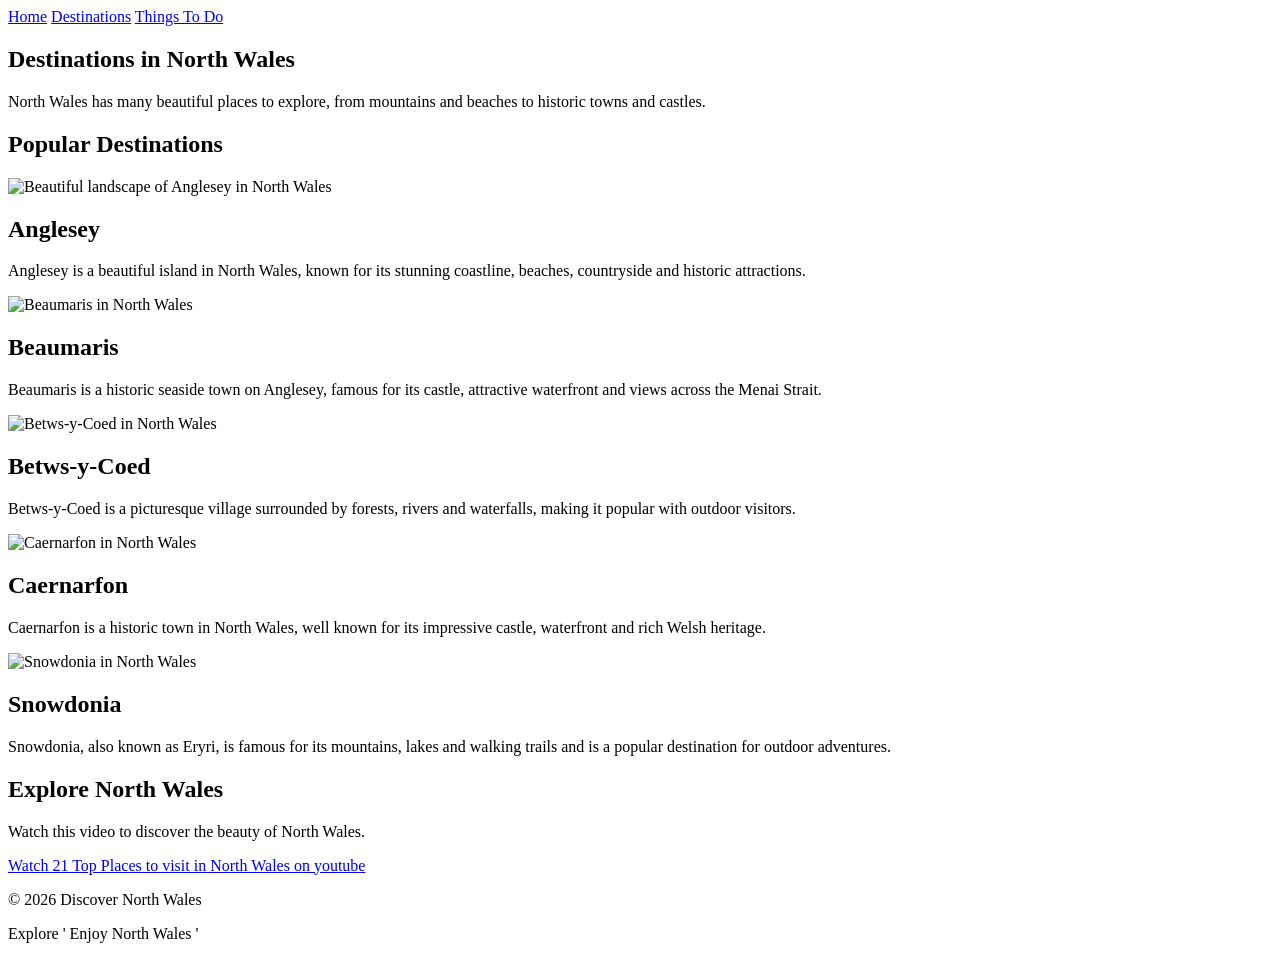
==== destinations.html @ dcc581b1 "Add files via upload" ====
<!DOCTYPE html>
<html lang="en">

<head>
    <meta charset="UTF-8">
    <title>Destinations - Discover North Wales</title>
	<link rel="stylesheet" href="style.css">
</head>

<body>

<nav>
    <a href="index.html">Home</a>
    <a href="destinations.html">Destinations</a>
    <a href="things-to-do.html">Things To Do</a>
</nav>

<section class="card">


    <h1>Destinations in North Wales</h1>

    <p>
        North Wales has many beautiful places to explore, from mountains
        and beaches to historic towns and castles.
    </p>
	
    <h2>Popular Destinations</h2>
	
	
	<div class="destination-card">

    <img src="images/Anglesey.jpg"
         alt="Beautiful landscape of Anglesey in North Wales"
         class="destination-image">

    <div>
        <h2>Anglesey</h2>

        <p>
            Anglesey is a beautiful island in North Wales, known for its
            stunning coastline, beaches, countryside and historic attractions.
        </p>
    </div>
	
	<div class="destination-card">

    <img src="images/Beaumaris.jpg"
         alt="Beaumaris in North Wales"
         class="destination-image">

    <div>
        <h2>Beaumaris</h2>
        <p>
            Beaumaris is a historic seaside town on Anglesey, famous for
            its castle, attractive waterfront and views across the Menai Strait.
        </p>
    </div>

</div>

    <div class="destination-card">

    <img src="images/Betws-Y-Coed.jpg"
         alt="Betws-y-Coed in North Wales"
         class="destination-image">

    <div>
        <h2>Betws-y-Coed</h2>
        <p>
            Betws-y-Coed is a picturesque village surrounded by forests,
            rivers and waterfalls, making it popular with outdoor visitors.
        </p>
    </div>

</div>

    <div class="destination-card">

    <img src="images/Caernarfon.jpg"
         alt="Caernarfon in North Wales"
         class="destination-image">

    <div>
        <h2>Caernarfon</h2>
        <p>
            Caernarfon is a historic town in North Wales, well known for
            its impressive castle, waterfront and rich Welsh heritage.
        </p>
    </div>

</div>

   <div class="destination-card">

    <img src="images/Snowdonia.jpg"
         alt="Snowdonia in North Wales"
         class="destination-image">

    <div>
        <h2>Snowdonia</h2>
        <p>
            Snowdonia, also known as Eryri, is famous for its mountains,
            lakes and walking trails and is a popular destination for outdoor adventures.
        </p>
    </div>

</div> 

</div>

	
</section>

<section class="video-section">

    <h2>Explore North Wales</h2>
	<p>Watch this video to discover the beauty of North Wales.</p>
	
	<a
    href="https://www.youtube.com/watch?v=0x7LQ1E76b0" target="_blank">
	      Watch 21 Top Places to visit in North Wales on youtube
	</a>	 	 
		
</section>



<footer>
    <p>&copy; 2026 Discover North Wales</p>
	<p>Explore ' Enjoy North Wales '</p>
</footer>

</body>

</html>
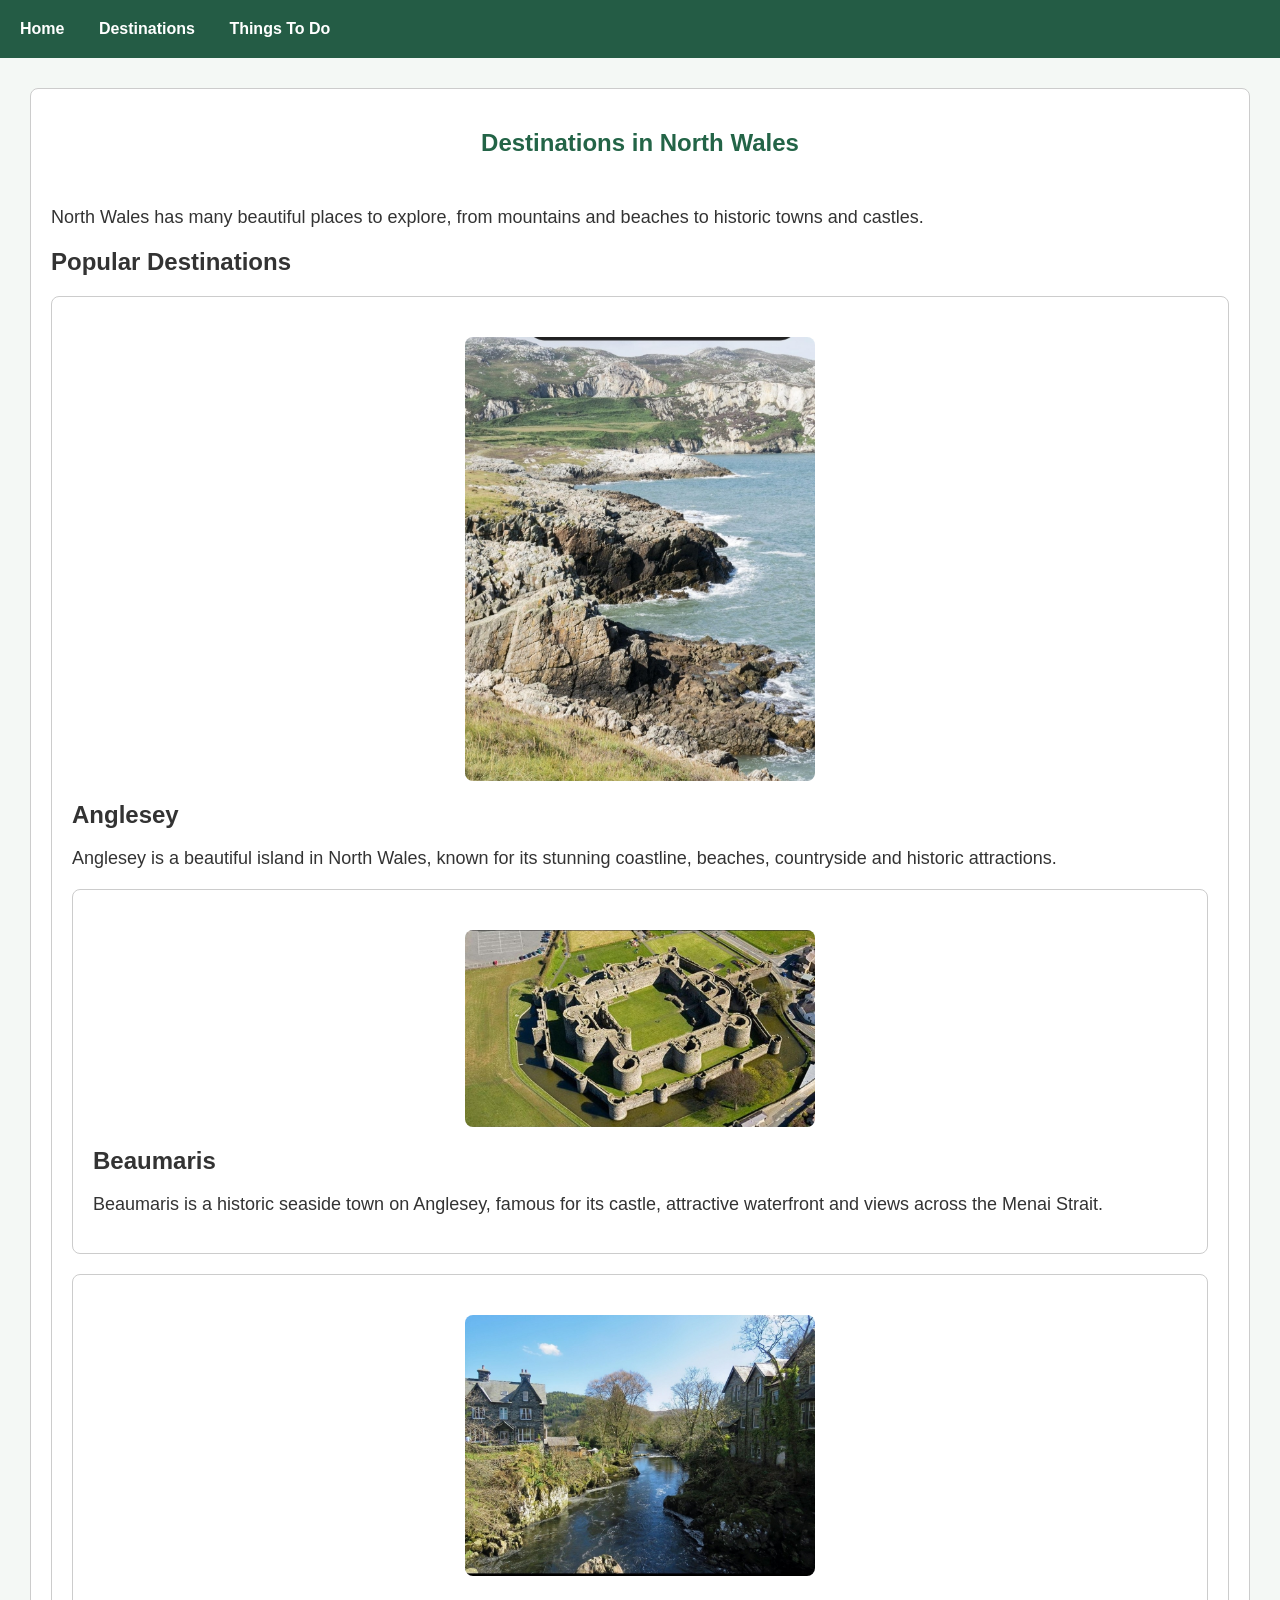
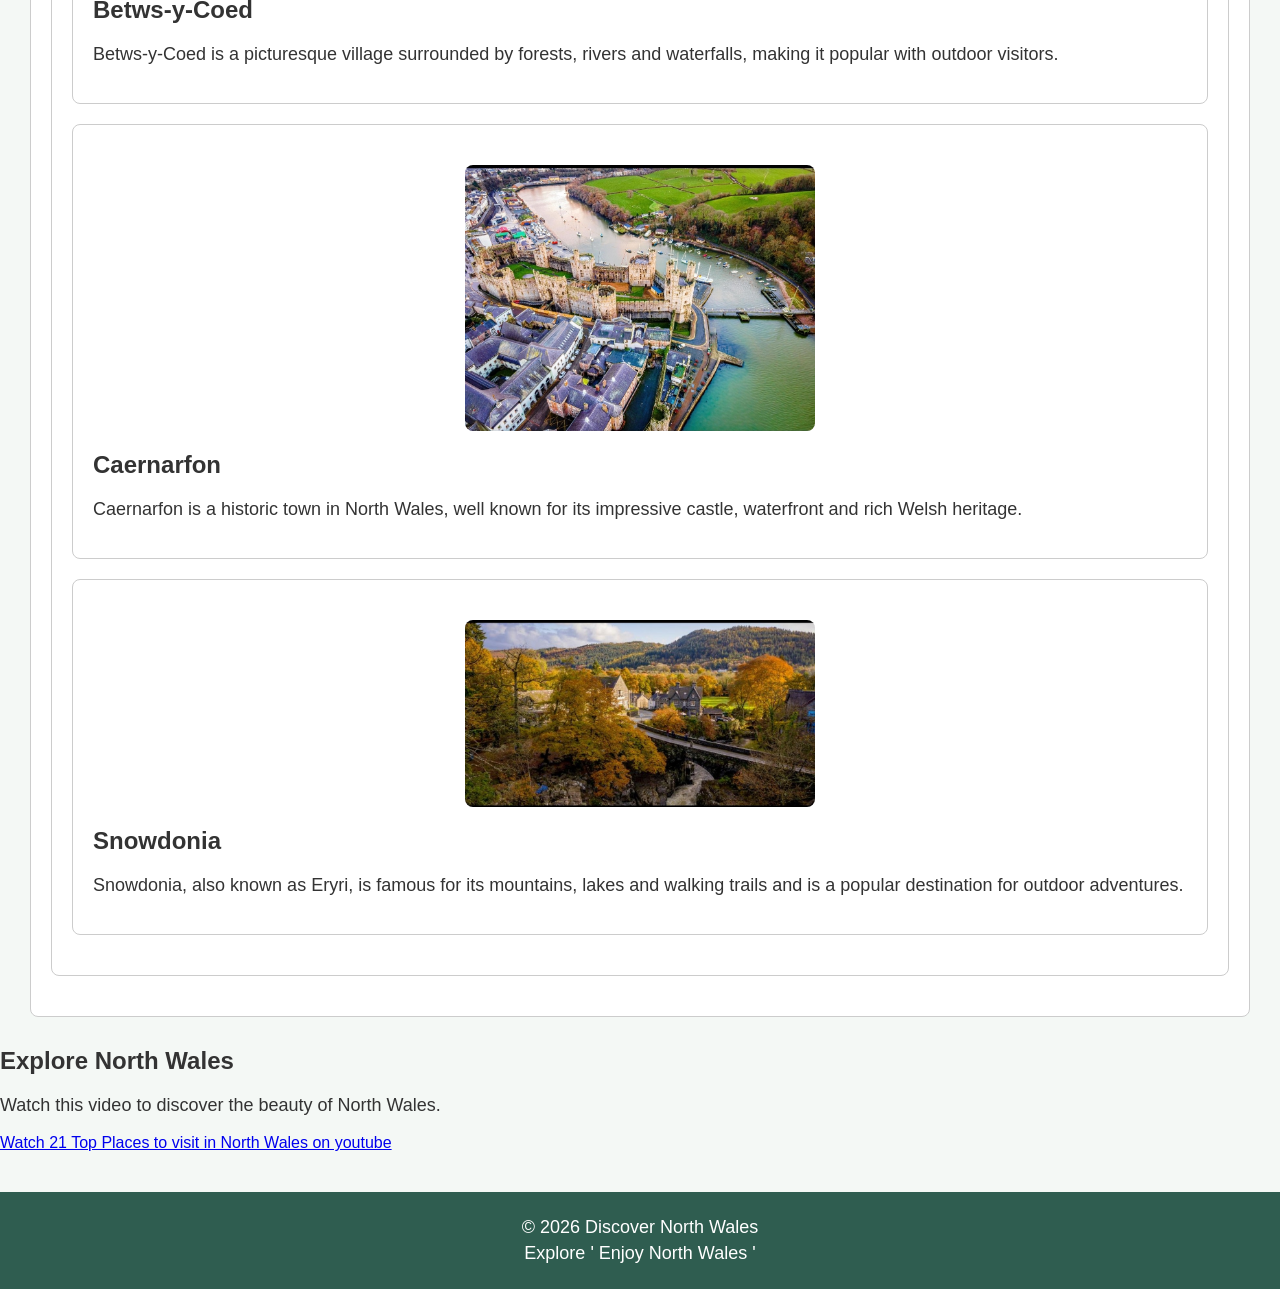
==== commit 276536e0: "Add files via upload" ====
--- a/destinations.html
+++ b/destinations.html
@@ -4,7 +4,7 @@
 <head>
     <meta charset="UTF-8">
     <title>Destinations - Discover North Wales</title>
-	<link rel="stylesheet" href="style.css">
+	<link rel="stylesheet" href="Style.css">
 </head>
 
 <body>
@@ -30,7 +30,7 @@
 	
 	<div class="destination-card">
 
-    <img src="images/Anglesey.jpg"
+    <img src="Anglesey.jpg"
          alt="Beautiful landscape of Anglesey in North Wales"
          class="destination-image">
 
@@ -45,7 +45,7 @@
 	
 	<div class="destination-card">
 
-    <img src="images/Beaumaris.jpg"
+    <img src="Beaumaris.jpg"
          alt="Beaumaris in North Wales"
          class="destination-image">
 
@@ -61,7 +61,7 @@
 
     <div class="destination-card">
 
-    <img src="images/Betws-Y-Coed.jpg"
+    <img src="Betws-Y-Coed.jpg"
          alt="Betws-y-Coed in North Wales"
          class="destination-image">
 
@@ -77,7 +77,7 @@
 
     <div class="destination-card">
 
-    <img src="images/Caernarfon.jpg"
+    <img src="Caernarfon.jpg"
          alt="Caernarfon in North Wales"
          class="destination-image">
 
@@ -93,7 +93,7 @@
 
    <div class="destination-card">
 
-    <img src="images/Snowdonia.jpg"
+    <img src="Snowdonia.jpg"
          alt="Snowdonia in North Wales"
          class="destination-image">
 
@@ -124,8 +124,6 @@
 		
 </section>
 
-
-
 <footer>
     <p>&copy; 2026 Discover North Wales</p>
 	<p>Explore ' Enjoy North Wales '</p>
--- a/Style.css
+++ b/Style.css
@@ -0,0 +1,119 @@
+body {
+    font-family: Arial, sans-serif;
+    margin: 0;
+    background-color: #f4f8f5;
+    color: #333333;
+}
+
+nav {
+    background-color: #245c45;
+    padding: 20px;
+}
+
+nav a {
+    color: white;
+    text-decoration: none;
+	margin-right: 30px;
+	font-weight: bold;
+}
+
+h1 {
+    color: #245c45;
+}
+
+p {
+    font-size: 18px;
+}
+
+.card {
+    background-color: white;
+    border: 1px solid #cccccc;
+    padding: 20px;
+    margin: 30px;
+    border-radius: 8px;
+}
+
+
+.destination-image {
+    width: 350px;
+    max-width: 100%;
+    height: auto;
+    border-radius: 8px;
+    display: block;
+    margin: 20px auto;
+}
+
+.destination-card {
+    border: 1px solid #cccccc;
+    padding: 20px;
+    margin: 20px 0;
+    border-radius: 8px;
+    background-color: #ffffff;
+}
+
+table {
+    width: 100%;
+    border-collapse: collapse;
+    margin-top: 20px;
+}
+
+th, td {
+    border: 1px solid #cccccc;
+    padding: 12px;
+    text-align: left;
+}
+
+th {
+    background-color: #245c45;
+    color: white;
+}
+
+tr:nth-child(even) {
+    background-color: #f2f2f2;
+}
+
+.home-image {
+    width: 700px;
+    max-width: 100%;
+    height: auto;
+    display: block;
+    margin: 20px auto;
+    border-radius: 8px;
+}
+
+
+h1{
+    text-align: center;
+    color: #236447;
+	margin-bottom: 50px;
+}
+
+.welcome-text {
+    text-align: center;
+    margin-top: 20px;
+}
+
+footer {
+	background-color: #2f5d50
+	color: white;
+	text-align: center;
+	padding: 20px
+	margin-top: 40px;
+}
+
+footer p {
+	margin: 5px;
+}
+
+footer {
+	background-color: #2f5d50;
+	color: white;
+	text-align: center;
+	padding: 20px;
+    margin-top: 40px
+}
+
+footer p {
+	margin: 5px;
+}
+
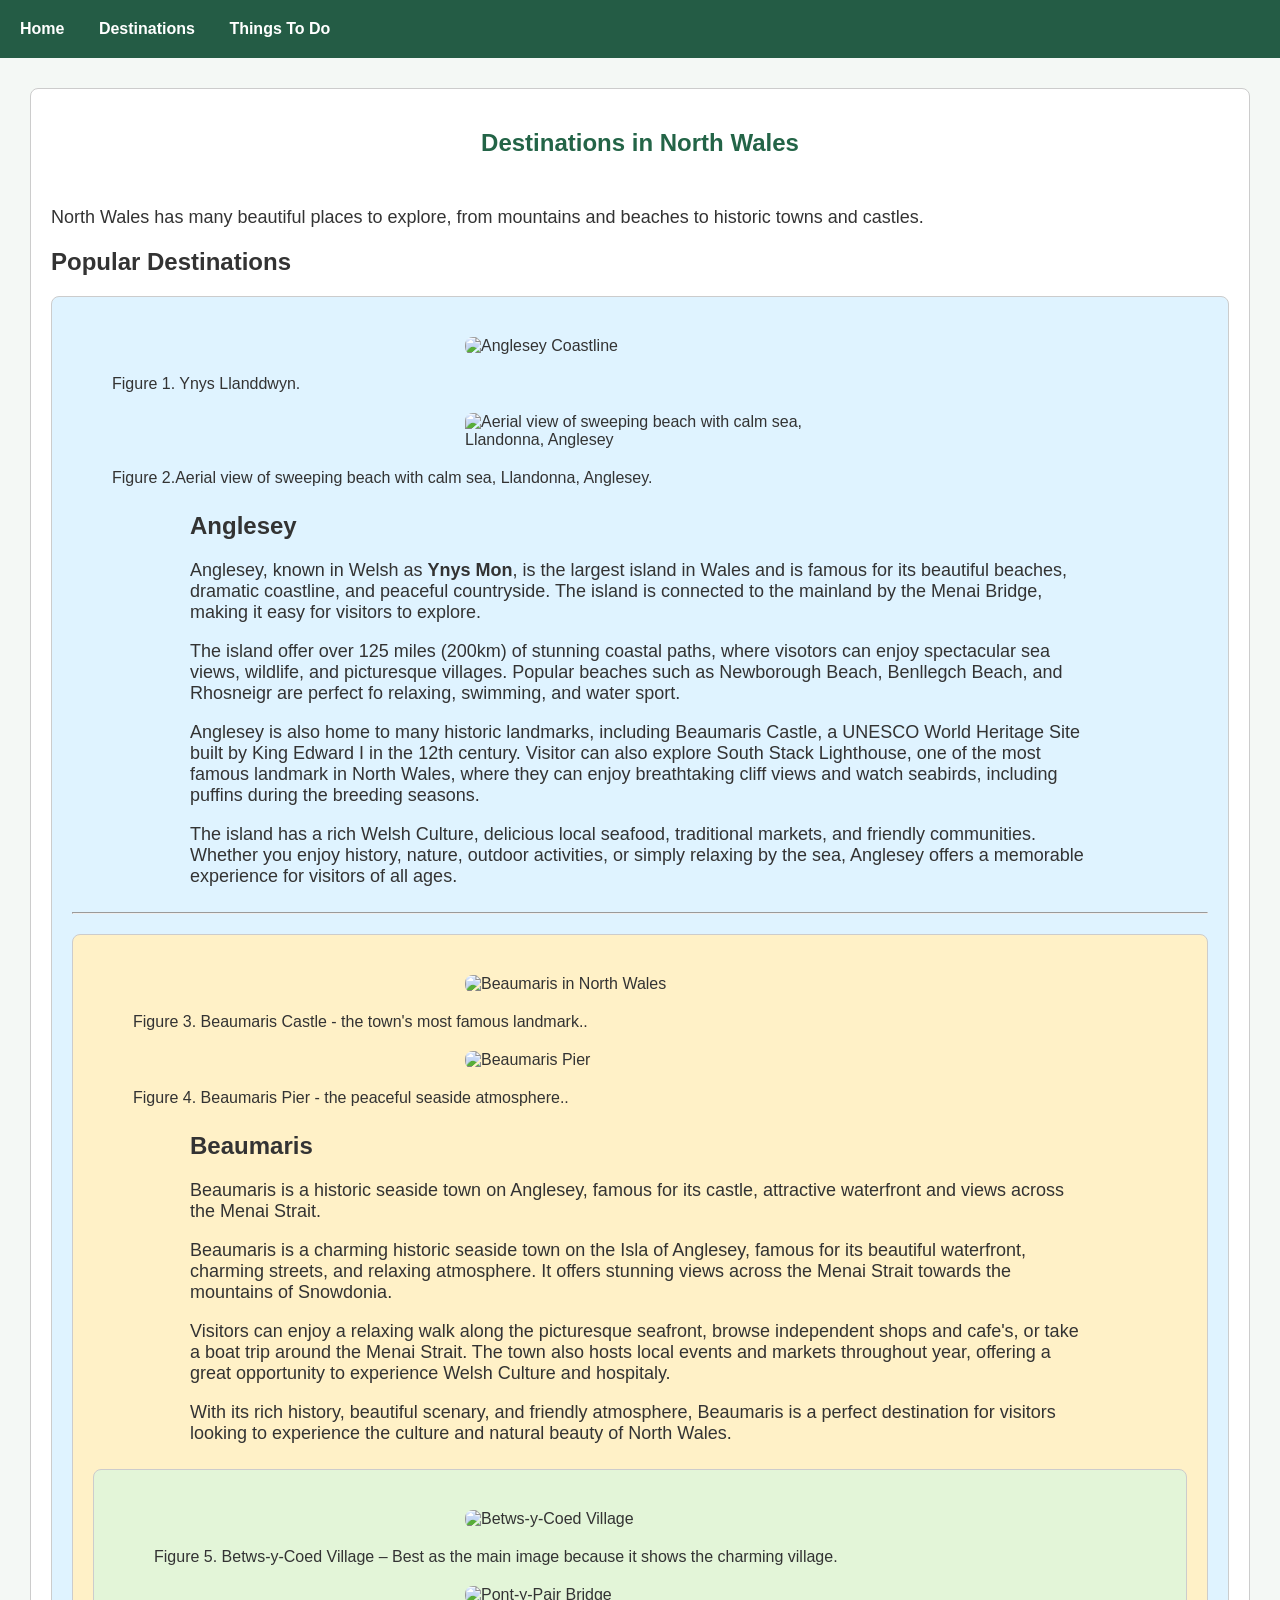
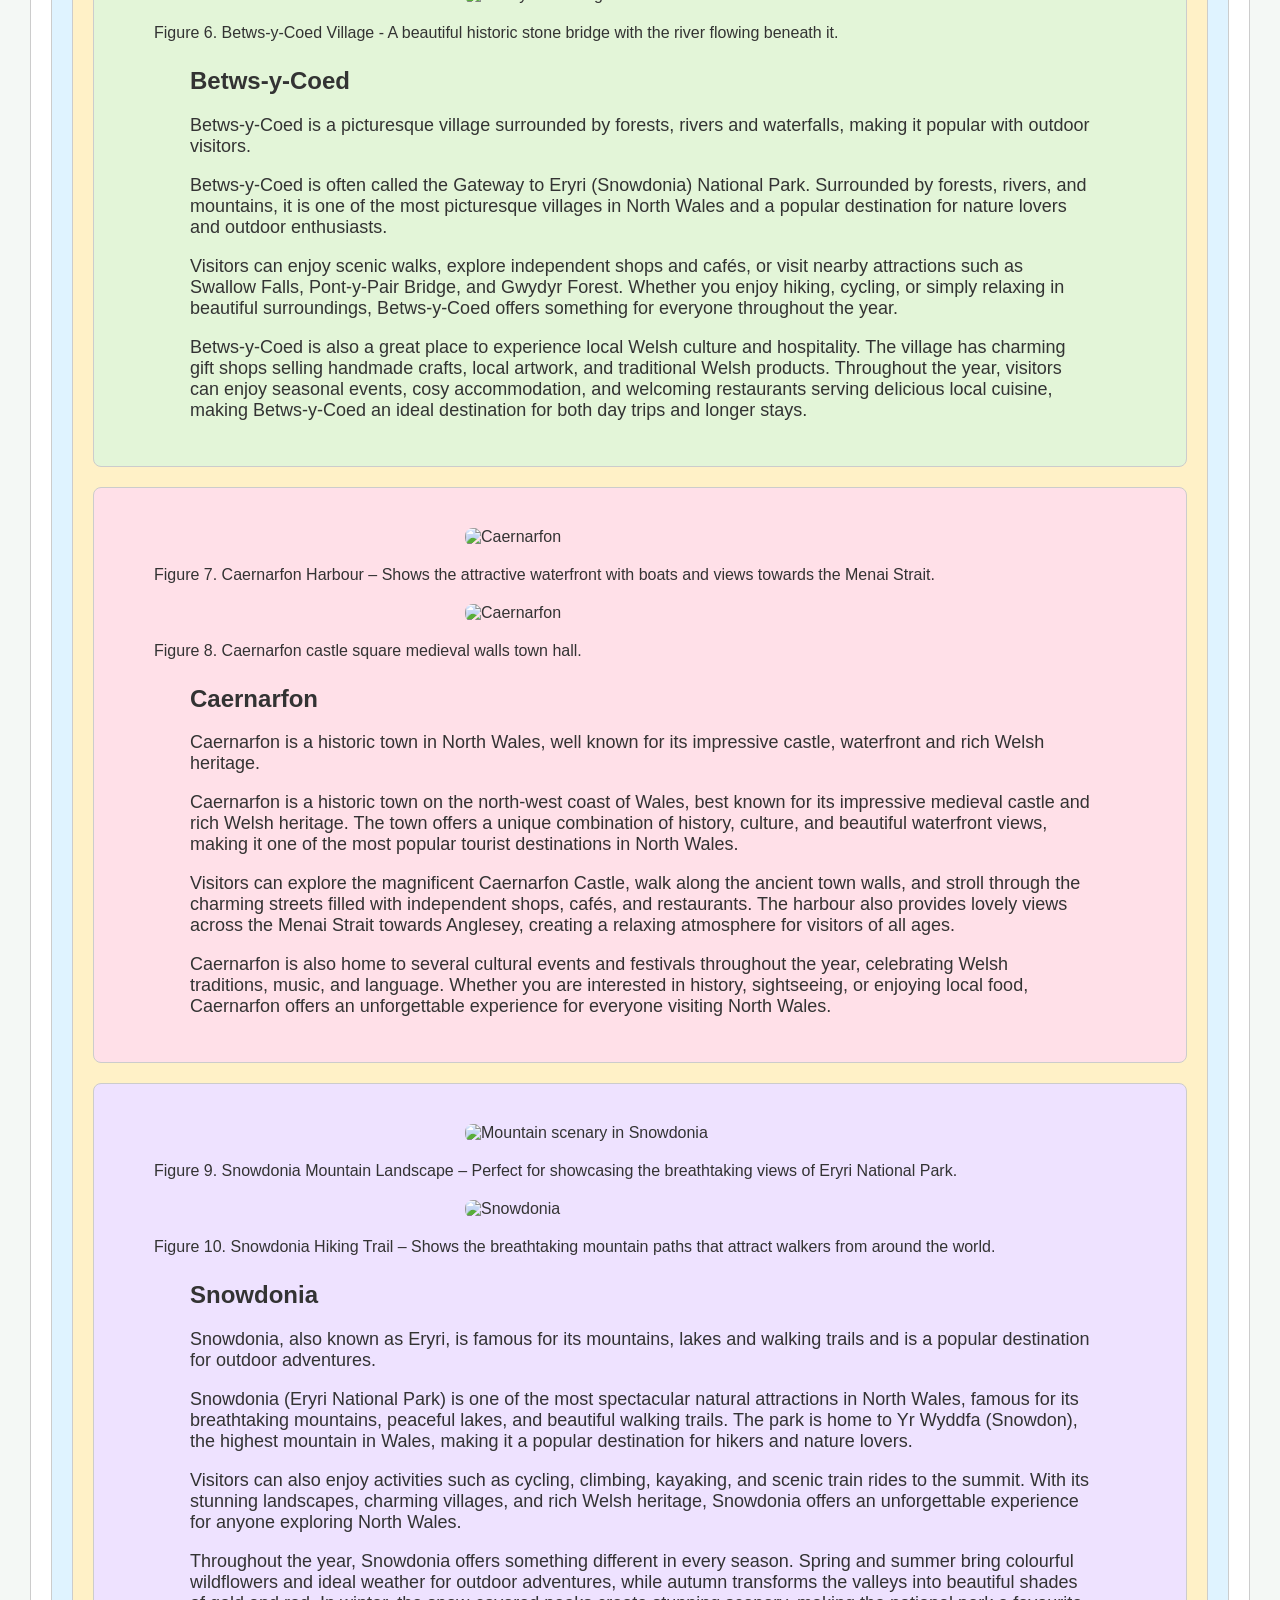
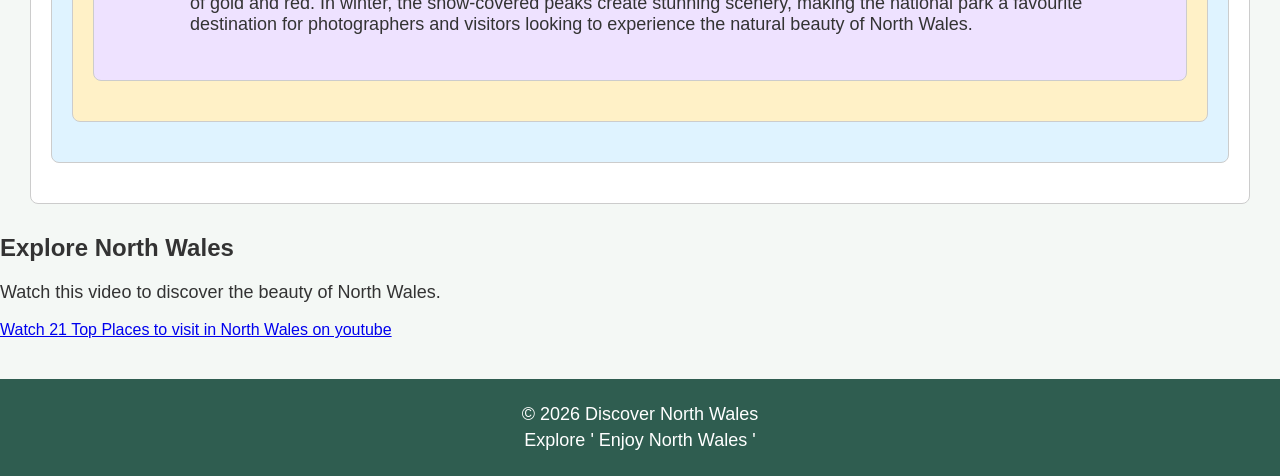
==== commit e702eac1: "Add files via upload" ====
--- a/destinations.html
+++ b/destinations.html
@@ -28,81 +28,223 @@
     <h2>Popular Destinations</h2>
 	
 	
-	<div class="destination-card">
-
-    <img src="Anglesey.jpg"
-         alt="Beautiful landscape of Anglesey in North Wales"
-         class="destination-image">
-
-    <div>
+	<div class="destination-card anglesey" style="background-color:#dff3ff !important;">
+	
+<div class="images-galery">
+    <figure>
+    <img src="images/Anglesey1.png"
+         alt="Anglesey Coastline"
+		 class="destination-image">
+	<figcaption>Figure 1. Ynys Llanddwyn.</figcaption>
+    </figure>
+	
+	<figure>
+	    <img src="images/Anglesey2.png"
+		     alt="Aerial view of sweeping beach with calm sea, Llandonna, Anglesey"
+			 class="destination-image">
+			        <figcaption>Figure 2.Aerial view of sweeping beach with calm sea, Llandonna, Anglesey.</figcaption>
+	</figure>
+
+<div class="destination-text"
+     style="max-width:900px; margin:25px auto; padding:0 20px;">
+
         <h2>Anglesey</h2>
 
         <p>
-            Anglesey is a beautiful island in North Wales, known for its
-            stunning coastline, beaches, countryside and historic attractions.
-        </p>
-    </div>
-	
-	<div class="destination-card">
-
-    <img src="Beaumaris.jpg"
+            Anglesey, known in Welsh as <strong>Ynys Mon</strong>, is the largest island in Wales and is famous for its beautiful beaches, 
+			dramatic coastline, and peaceful countryside. The island is connected to the mainland by the Menai Bridge, making it easy for 
+			visitors to explore.
+	</p> 
+	
+	   <p>
+	       The island offer over 125 miles (200km) of stunning coastal paths, where visotors can enjoy spectacular sea views, wildlife, 
+		   and picturesque villages. Popular beaches such as Newborough Beach, Benllegch Beach, and Rhosneigr are perfect fo relaxing,
+		   swimming, and water sport.
+    </p>
+	  
+	   <p>
+	       Anglesey is also home to  many historic landmarks, including Beaumaris Castle, a UNESCO World Heritage Site built by King Edward I 
+		   in the 12th century. Visitor can also explore South Stack Lighthouse, one of the most famous landmark in North Wales, where they
+		   can enjoy breathtaking cliff views and watch seabirds, including puffins during the breeding seasons.
+    </p>
+	
+	   <p>
+	       The island has a rich Welsh Culture, delicious local seafood, traditional markets, and friendly communities. Whether you enjoy
+		   history, nature, outdoor activities, or simply relaxing by the sea, Anglesey offers a memorable experience for visitors of all ages.
+	      
+       </p>
+	   
+</div>
+
+<hr class="destination-divider">
+
+<div class="destination-card beaumaris" style="background-color:#fff1c7 !important;">
+
+<div class="images-galery">
+     <figure>
+    <img src="images/Beaumaris1.png"
          alt="Beaumaris in North Wales"
          class="destination-image">
-
-    <div>
+	<figcaption>Figure 3. Beaumaris Castle - the town's most famous landmark..</figcaption>
+	</figure>
+	
+	<figure>
+	    <img src="images/Beaumaris2.png"
+		     alt="Beaumaris Pier"
+			 class="destination-image">
+			       <figcaption>Figure 4. Beaumaris Pier - the peaceful seaside atmosphere..<figcaption>
+	</figure>
+	
+    <div class="destination-text"
+	     style="max-width:900px; margin:25px auto; padding:0 20px;">
         <h2>Beaumaris</h2>
         <p>
             Beaumaris is a historic seaside town on Anglesey, famous for
             its castle, attractive waterfront and views across the Menai Strait.
         </p>
-    </div>
-
-</div>
-
-    <div class="destination-card">
-
-    <img src="Betws-Y-Coed.jpg"
-         alt="Betws-y-Coed in North Wales"
-         class="destination-image">
-
-    <div>
+		
+		<p> Beaumaris is a charming historic seaside town on the Isla of Anglesey, famous for its beautiful
+		    waterfront, charming streets, and relaxing atmosphere. It offers stunning views across the Menai 
+			Strait towards the mountains of Snowdonia.
+	</p>
+	
+	    <p>
+		   Visitors can enjoy a relaxing walk along the picturesque seafront, browse independent shops and cafe's, or take a boat trip around
+		   the Menai Strait. The town also hosts local events and markets throughout year, offering a great opportunity to experience Welsh Culture
+		   and hospitaly.
+	</p>
+	
+	    <p>
+		   With its rich history, beautiful scenary, and friendly atmosphere, Beaumaris is a perfect destination for visitors looking to experience
+		   the culture and natural beauty of North Wales.
+    </p>
+	
+    </div>
+
+</div>
+
+    <div class="destination-card betws-Y-Coed" style="background-color:#e3f5d8 !important;">
+        <figure>
+		<img src="images/Betws-Y-Coed1.png"
+		     alt="Betws-y-Coed Village"
+		     class="destination-image">
+		<figcaption>Figure 5. Betws-y-Coed Village – Best as the main image because it shows the charming village.</figcaption>
+	    </figure>
+		
+		<figure>
+        <img src="images/Betws-Y-Coed2.png"
+             alt="Pont-y-Pair Bridge"
+             class="destination-image">
+			       <figcaption>Figure 6. Betws-y-Coed Village - A beautiful historic stone bridge with the river flowing beneath it.</figcaption>
+		</figure>
+
+    <div class="destination-text"
+	     style="max-width:900px; margin:25px auto; padding:0 20px;">
         <h2>Betws-y-Coed</h2>
         <p>
             Betws-y-Coed is a picturesque village surrounded by forests,
             rivers and waterfalls, making it popular with outdoor visitors.
-        </p>
-    </div>
-
-</div>
-
-    <div class="destination-card">
-
-    <img src="Caernarfon.jpg"
-         alt="Caernarfon in North Wales"
+    </p>
+		
+		<p>
+		    Betws-y-Coed is often called the Gateway to Eryri (Snowdonia) National Park. Surrounded by forests, rivers, and mountains, it is one of
+			the most picturesque villages in North Wales and a popular destination for nature lovers and outdoor enthusiasts.
+	</p>
+	
+	    <p> Visitors can enjoy scenic walks, explore independent shops and cafés, or visit nearby attractions such as Swallow Falls, Pont-y-Pair Bridge, 
+		    and Gwydyr Forest. Whether you enjoy hiking, cycling, or simply relaxing in beautiful surroundings, Betws-y-Coed offers something for 
+			everyone throughout the year.
+	</p>
+	
+	    <p> Betws-y-Coed is also a great place to experience local Welsh culture and hospitality. The village has charming gift shops selling handmade
+		    crafts, local artwork, and traditional Welsh products. Throughout the year, visitors can enjoy seasonal events, cosy accommodation,
+			and welcoming restaurants serving delicious local cuisine, making Betws-y-Coed an ideal destination for both day trips and longer stays.
+	</p>
+	
+    </div>
+
+</div>
+
+    <div class="destination-card caernarfon" style="background-color:#ffe0e8 !important;">
+    <figure>
+    <img src="images/Caernarfon1.png"
+         alt="Caernarfon"
          class="destination-image">
-
-    <div>
+	<figcaption>Figure 7. Caernarfon Harbour – Shows the attractive waterfront with boats and views towards the Menai Strait.</figcaption>
+	</figure>
+	
+	<figure>
+	<img src="images/Caernarfon2.png"
+	     alt="Caernarfon"
+		 class="destination-image">
+	<figcaption>Figure 8. Caernarfon castle square medieval walls town hall.</figcaption>
+	</figure>
+
+    <div class="destination-text"
+	     style="max-width:900px; margin:25px auto; padding:0 20px;">
         <h2>Caernarfon</h2>
         <p>
             Caernarfon is a historic town in North Wales, well known for
             its impressive castle, waterfront and rich Welsh heritage.
-        </p>
-    </div>
-
-</div>
-
-   <div class="destination-card">
-
-    <img src="Snowdonia.jpg"
-         alt="Snowdonia in North Wales"
+     </p>
+	     
+		<p> Caernarfon is a historic town on the north-west coast of Wales, best known for its impressive medieval castle and rich Welsh heritage.
+		    The town offers a unique combination of history, culture, and beautiful waterfront views, making it one of the most popular tourist
+			destinations in North Wales. 
+	</p>
+	   
+	    <p> Visitors can explore the magnificent Caernarfon Castle, walk along the ancient town walls, and stroll through the charming streets filled
+		    with independent shops, cafés, and restaurants. The harbour also provides lovely views across the Menai Strait towards Anglesey, creating 
+			a relaxing atmosphere for visitors of all ages.
+	</p>
+	
+	    <p> Caernarfon is also home to several cultural events and festivals throughout the year, celebrating Welsh traditions, music, and language. 
+		    Whether you are interested in history, sightseeing, or enjoying local food, Caernarfon offers an unforgettable experience for everyone
+			visiting North Wales.
+	</p>
+	
+    </div>
+
+</div>
+
+   <div class="destination-card snowdonia" style="background-color:#eee2ff !important;">
+       <figure>
+    <img src="images/Snowdonia1.png"
+         alt="Mountain scenary in Snowdonia"
          class="destination-image">
-
-    <div>
+	<figcaption>Figure 9. Snowdonia Mountain Landscape – Perfect for showcasing the breathtaking views of Eryri National Park.</figcaption>
+	</figure>
+	
+	<figure>
+	<img src="images/Snowdonia2.png"
+	     alt="Snowdonia"
+		 class="destination-image">
+	<figcaption>Figure 10. Snowdonia Hiking Trail – Shows the breathtaking mountain paths that attract walkers from around the world.</figcaption>
+	</figure>
+
+    <div class="destination-text"
+	     style="max-width:900px; margin:25px auto; padding:0 20px;">
         <h2>Snowdonia</h2>
         <p>
             Snowdonia, also known as Eryri, is famous for its mountains,
             lakes and walking trails and is a popular destination for outdoor adventures.
-        </p>
+    </p>
+	
+		<p> Snowdonia (Eryri National Park) is one of the most spectacular natural attractions in North Wales, famous for its breathtaking mountains,
+		    peaceful lakes, and beautiful walking trails. The park is home to Yr Wyddfa (Snowdon), the highest mountain in Wales, making it a popular
+			destination for hikers and nature lovers.
+	</p>
+			
+		<p> Visitors can also enjoy activities such as cycling, climbing, kayaking, and scenic train rides to the summit. With its stunning landscapes,
+		    charming villages, and rich Welsh heritage, Snowdonia offers an unforgettable experience for anyone exploring North Wales.
+	</p>
+			
+		<p> Throughout the year, Snowdonia offers something different in every season. Spring and summer bring colourful wildflowers and ideal weather
+		    for outdoor adventures, while autumn transforms the valleys into beautiful shades of gold and red. In winter, the snow-covered peaks create
+			stunning scenery, making the national park a favourite destination for photographers and visitors looking to experience the natural beauty 
+			of North Wales.
+	</p>
+		
     </div>
 
 </div> 
@@ -115,10 +257,9 @@
 <section class="video-section">
 
     <h2>Explore North Wales</h2>
-	<p>Watch this video to discover the beauty of North Wales.</p>
-	
-	<a
-    href="https://www.youtube.com/watch?v=0x7LQ1E76b0" target="_blank">
+	<p>Watch this video to discover the beauty of North Wales.</p>  
+	
+	<a href="https://www.youtube.com/watch?v=0x7LQ1E76b0" target="_blank">
 	      Watch 21 Top Places to visit in North Wales on youtube
 	</a>	 	 
 		
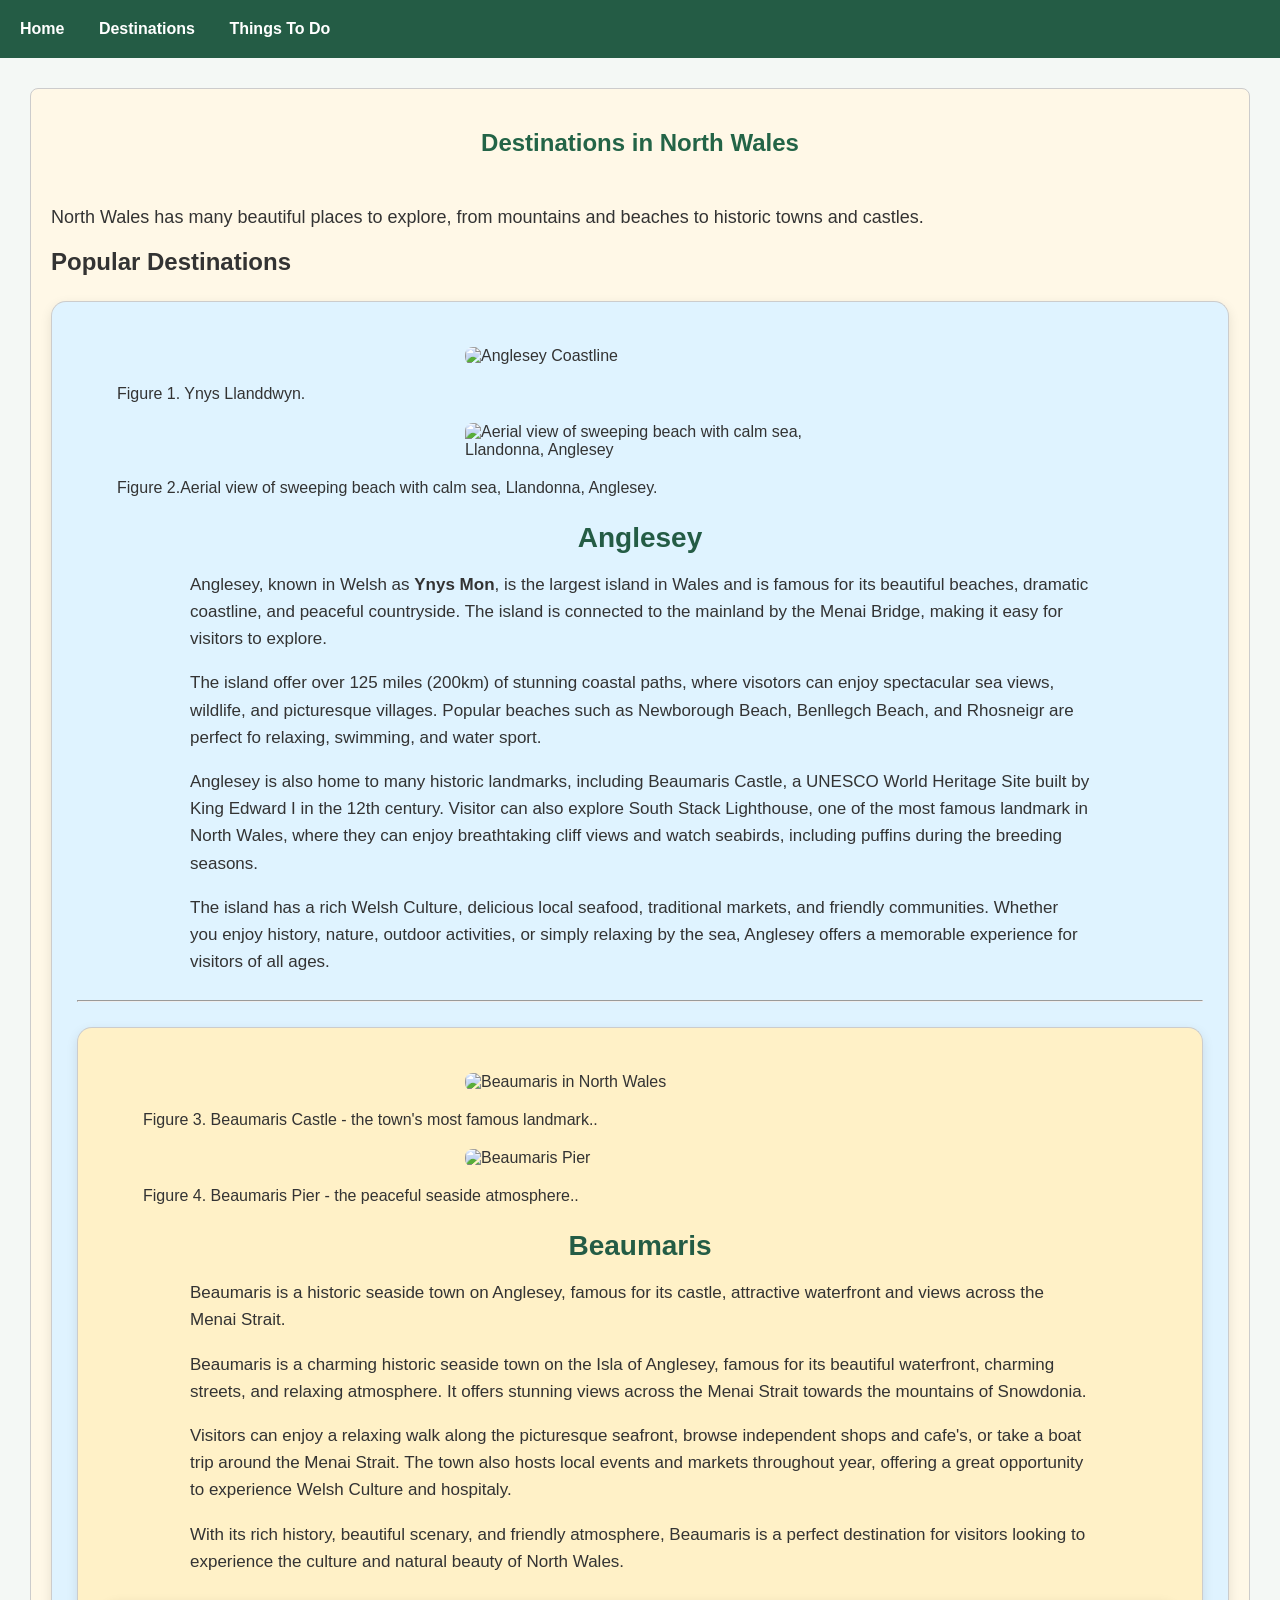
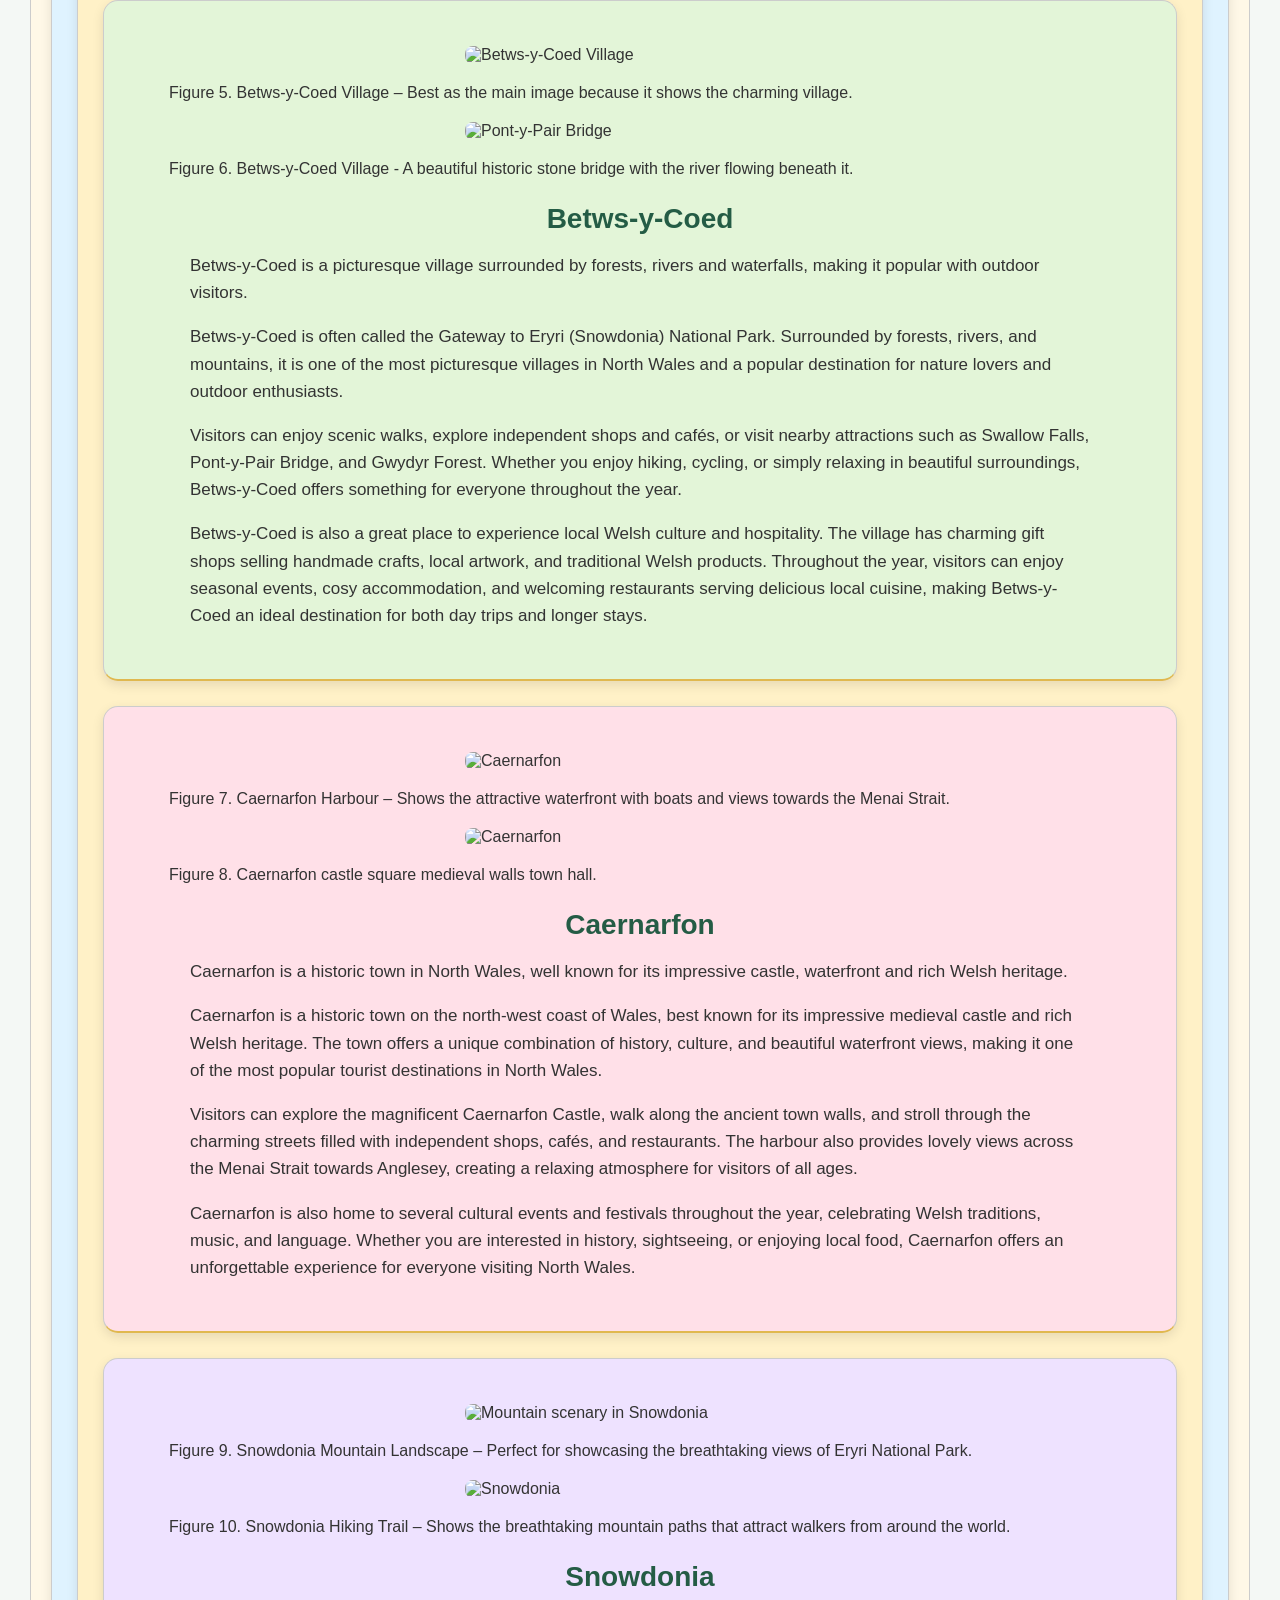
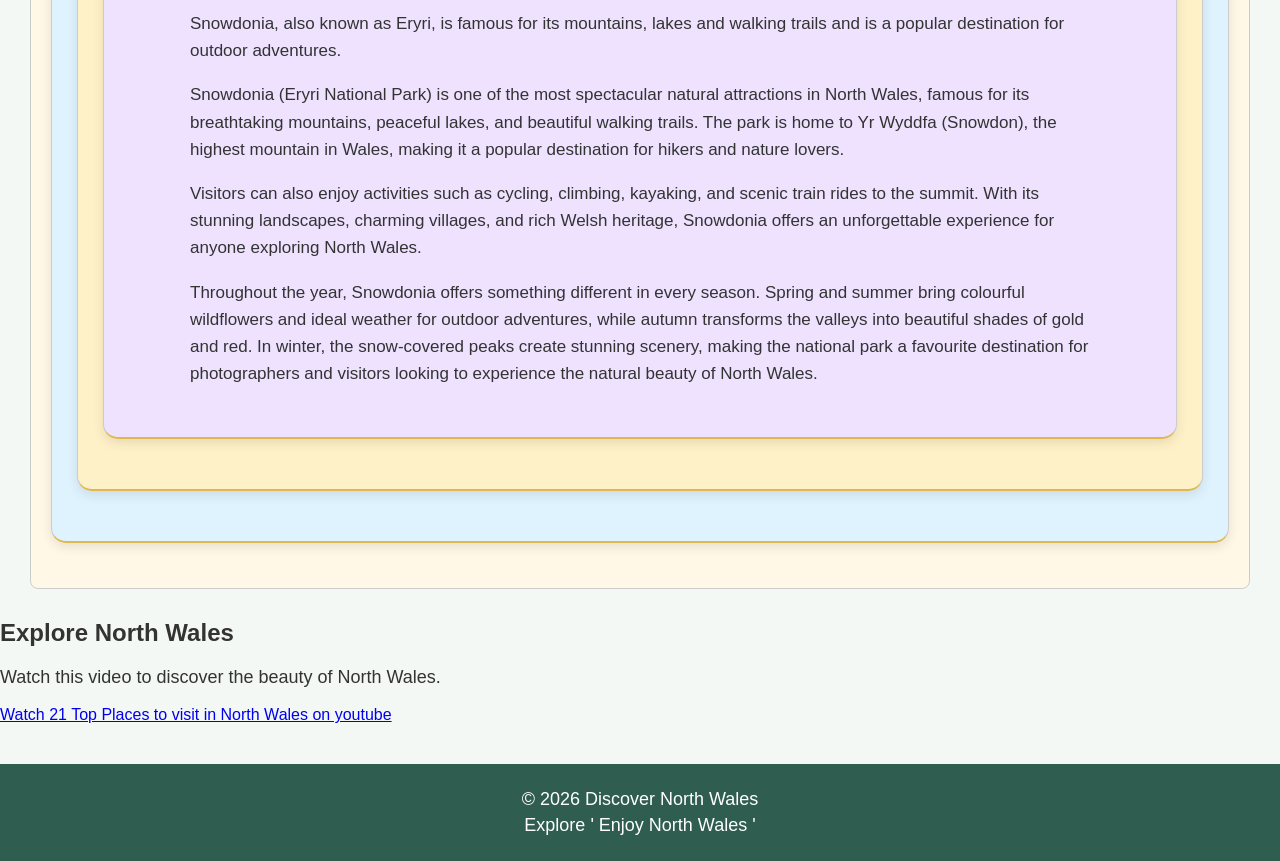
==== commit b74792f6: "Fix HTML structure and update styles" ====
--- a/destinations.html
+++ b/destinations.html
@@ -4,7 +4,7 @@
 <head>
     <meta charset="UTF-8">
     <title>Destinations - Discover North Wales</title>
-	<link rel="stylesheet" href="Style.css">
+	<link rel="stylesheet" href="css/Style.css">
 </head>
 
 <body>
@@ -272,4 +272,4 @@
 
 </body>
 
-</html>+</html>
--- a/css/Style.css
+++ b/css/Style.css
@@ -0,0 +1,381 @@
+body {
+    font-family: Arial, sans-serif;
+    margin: 0;
+    background-color: #f4f8f5;
+    color: #333333;
+}
+
+nav {
+    background-color: #245c45;
+    padding: 20px;
+}
+
+nav a {
+    color: white;
+    text-decoration: none;
+	margin-right: 30px;
+	font-weight: bold;
+}
+
+h1 {
+    color: #245c45;
+}
+
+p {
+    font-size: 18px;
+}
+
+.card {
+    background-color: #fff8e7;
+    border: 1px solid #cccccc;
+    padding: 20px;
+    margin: 30px;
+    border-radius: 8px;
+}
+
+
+.destination-image {
+    width: 350px;
+    max-width: 100%;
+    height: auto;
+    border-radius: 8px;
+    display: block;
+    margin: 20px auto;
+}
+
+.destination-card {
+    border: 1px solid #cccccc;
+    padding: 30px;
+    margin: 20px 0;
+    border-radius: 8px;
+    background-color: #ffffff;
+}
+
+table {
+    width: 100%;
+    border-collapse: collapse;
+    margin-top: 20px;
+}
+
+th, td {
+    border: 1px solid #cccccc;
+    padding: 12px;
+    text-align: left;
+}
+
+th {
+    background-color: #245c45;
+    color: white;
+}
+
+tr:nth-child(even) {
+    background-color: #f2f2f2;
+}
+
+.home-image {
+    width: 700px;
+    max-width: 100%;
+    height: auto;
+    display: block;
+    margin: 20px auto;
+    border-radius: 8px;
+}
+
+
+h1{
+    text-align: center;
+    color: #236447;
+	margin-bottom: 50px;
+}
+
+.welcome-text {
+    text-align: center;
+    margin-top: 20px;
+}
+
+footer {
+	background-color: #2f5d50
+	color: white;
+	text-align: center;
+	padding: 20px
+	margin-top: 40px;
+}
+
+footer p {
+	margin: 5px;
+}
+
+footer {
+	background-color: #2f5d50;
+	color: white;
+	text-align: center;
+	padding: 20px;
+    margin-top: 40px
+}
+
+footer p {
+	margin: 5px;
+}
+
+.visitors-tips {
+    background-color: #fff8dc;
+    padding: 20px 30px;
+    margin: 30px;
+    border-radius: 10px;
+    border-left: 5px solid #d4a017;
+}
+
+.visitors-tips h2 {
+    margin-top: 0;
+    color: #245c45;
+}
+
+table tr:hover td {
+    background-color: #d9ead3;
+    transition: background-color 0.3s ease;
+}
+
+.activity-images {
+    margin-bottom: 40px;
+}
+
+.activity-cards {
+    display: flex;
+    flex-wrap: wrap;
+    justify-content: center;
+    gap: 12px;
+    margin: 20px 0 30px;
+}
+
+.activity-card {
+    width: 115px;
+    min-height: 110px;
+    padding: 15px;
+    background-color: #eef8e9;
+    border-radius: 12px;
+    text-align: center;
+    font-size: 34px;
+    box-shadow: 0 3px 8px rgba(0,0,0,0.12);
+}
+
+.activity-card span {
+    display: block;
+    margin-top: 10px;
+    font-size: 15px;
+    font-weight: bold;
+    color: #245c45;
+}
+
+/* Different colours for Popular Activities */
+
+.activity-card:nth-child(1) {
+    background-color: #e7f6d9;
+}
+
+.activity-card:nth-child(2) {
+    background-color: #eadcff;
+}
+
+.activity-card:nth-child(3) {
+    background-color: #fff0b8;
+}
+
+.activity-card:nth-child(4) {
+    background-color: #d9eaff;
+}
+
+.activity-card:nth-child(5) {
+    background-color: #ffdce5;
+}
+
+.activity-card:nth-child(6) {
+    background-color: #ddf5cf;
+}
+
+.activity-card:nth-child(7) {
+    background-color: #ffe1bd;
+}
+
+.activity-card:nth-child(8) {
+    background-color: #d7f4f5;
+}
+
+/* Activity Guide table */
+
+table {
+    width: 100%;
+    border-collapse: collapse;
+    margin-top: 20px;
+    border-radius: 10px;
+    overflow: hidden;
+}
+
+th {
+    background-color: #176b45;
+    color: white;
+    padding: 14px;
+    text-align: left;
+}
+
+td {
+    padding: 13px;
+    border-bottom: 1px solid #dddddd;
+}
+
+/* alternating rows */
+tr:nth-child(even) {
+    background-color: #eef8f1;
+}
+
+tr:nth-child(odd) {
+    background-color: #ffffff;
+}
+
+/* colour when mouse touches a row */
+tr:hover {
+    background-color: #fff2bd;
+    transition: 0.3s;
+}
+
+.visitors-tips {
+    background: linear-gradient(135deg, #fff8dc, #fff3c4);
+    border-left: 6px solid #e5a800;
+    padding: 22px 30px;
+    margin: 30px 0;
+    border-radius: 12px;
+    box-shadow: 0 4px 10px rgba(0,0,0,0.08);
+}
+
+.visitors-tips h2 {
+    color: #176b45;
+    margin-top: 0;
+}
+
+.visitors-tips li {
+    margin: 8px 0;
+    font-size: 17px;
+}
+
+.activity-images img {
+    transition: transform 0.3s ease, box-shadow 0.3s ease;
+}
+
+.activity-images img:hover {
+    transform: scale(1.03);
+    box-shadow: 0 8px 18px rgba(0, 0, 0, 0.20);
+}
+
+/* Colourful Destination Cards */
+
+.destination-card:nth-of-type(1) {
+    background-color: #e3f2fd;   /* soft blue */
+}
+
+.destination-card:nth-of-type(2) {
+    background-color: #fff3cd;   /* soft yellow */
+}
+
+.destination-card:nth-of-type(3) {
+    background-color: #e8f5e9;   /* soft green */
+}
+
+.destination-card:nth-of-type(4) {
+    background-color: #fce4ec;   /* soft pink */
+}
+
+.destination-card:nth-of-type(5) {
+    background-color: #ede7f6;   /* soft purple */
+}
+
+.destination-card {
+    border-radius: 15px;
+    padding: 25px;
+    margin: 25px 0;
+    box-shadow: 0 4px 10px rgba(0,0,0,0.08);
+    transition: transform 0.3s ease, box-shadow 0.3s ease;
+}
+
+.destination-card:hover {
+    transform: translateY(-5px);
+    box-shadow: 0 8px 18px rgba(0,0,0,0.15);
+}
+
+.destination-card {
+    background-color: #e8f5e9;
+    border-radius: 15px;
+    padding: 25px;
+    margin: 25px 0;
+    box-shadow: 0 4px 12px rgba(0,0,0,0.10);
+}
+
+/* Different colours for destination cards */
+
+.destination-card.anglesey {
+    background-color: #ffe5d4; !important;
+}
+
+.destination-card.beaumaris {
+    background-color: #fff1c7;
+}
+
+.destination-card.betws {
+    background-color: #e3f5d8;
+}
+
+.destination-card.caernarfon {
+    background-color: #ffe0e8;
+}
+
+.destination-card.snowdonia {
+    background-color: #eee2ff;
+}
+
+.destination-card {
+    transition: transform 0.3s ease, box-shadow 0.3s ease;
+}
+
+.destination-card:hover {
+    transform: translateY(-5px);
+    box-shadow: 0 8px 18px rgba(0, 0, 0, 0.15);
+}
+
+.destination-card h2,
+.destination-card p {
+    max-width: 900px;
+    margin-left: auto;
+    margin-right: auto;
+}
+
+.destination-card h2 {
+    text-align: center;
+    color: #245c45;
+    font-size: 28px;
+    margin-top: 25px;
+}
+
+.destination-card p {
+    font-size: 17px;
+    line-height: 1.6;
+}
+
+.destination-text {
+    max-width: 900px;
+    margin: 25px auto;
+    padding: 0 20px;
+}
+
+.destination-text h2 {
+    text-align: center;
+    color: #245c45;
+    font-size: 28px;
+    margin-bottom: 15px;
+}
+
+.destination-text p {
+    font-size: 17px;
+    line-height: 1.6;
+}
+
+.destination-card {
+    border-bottom: 2px solid #e0b84f !important;
+}
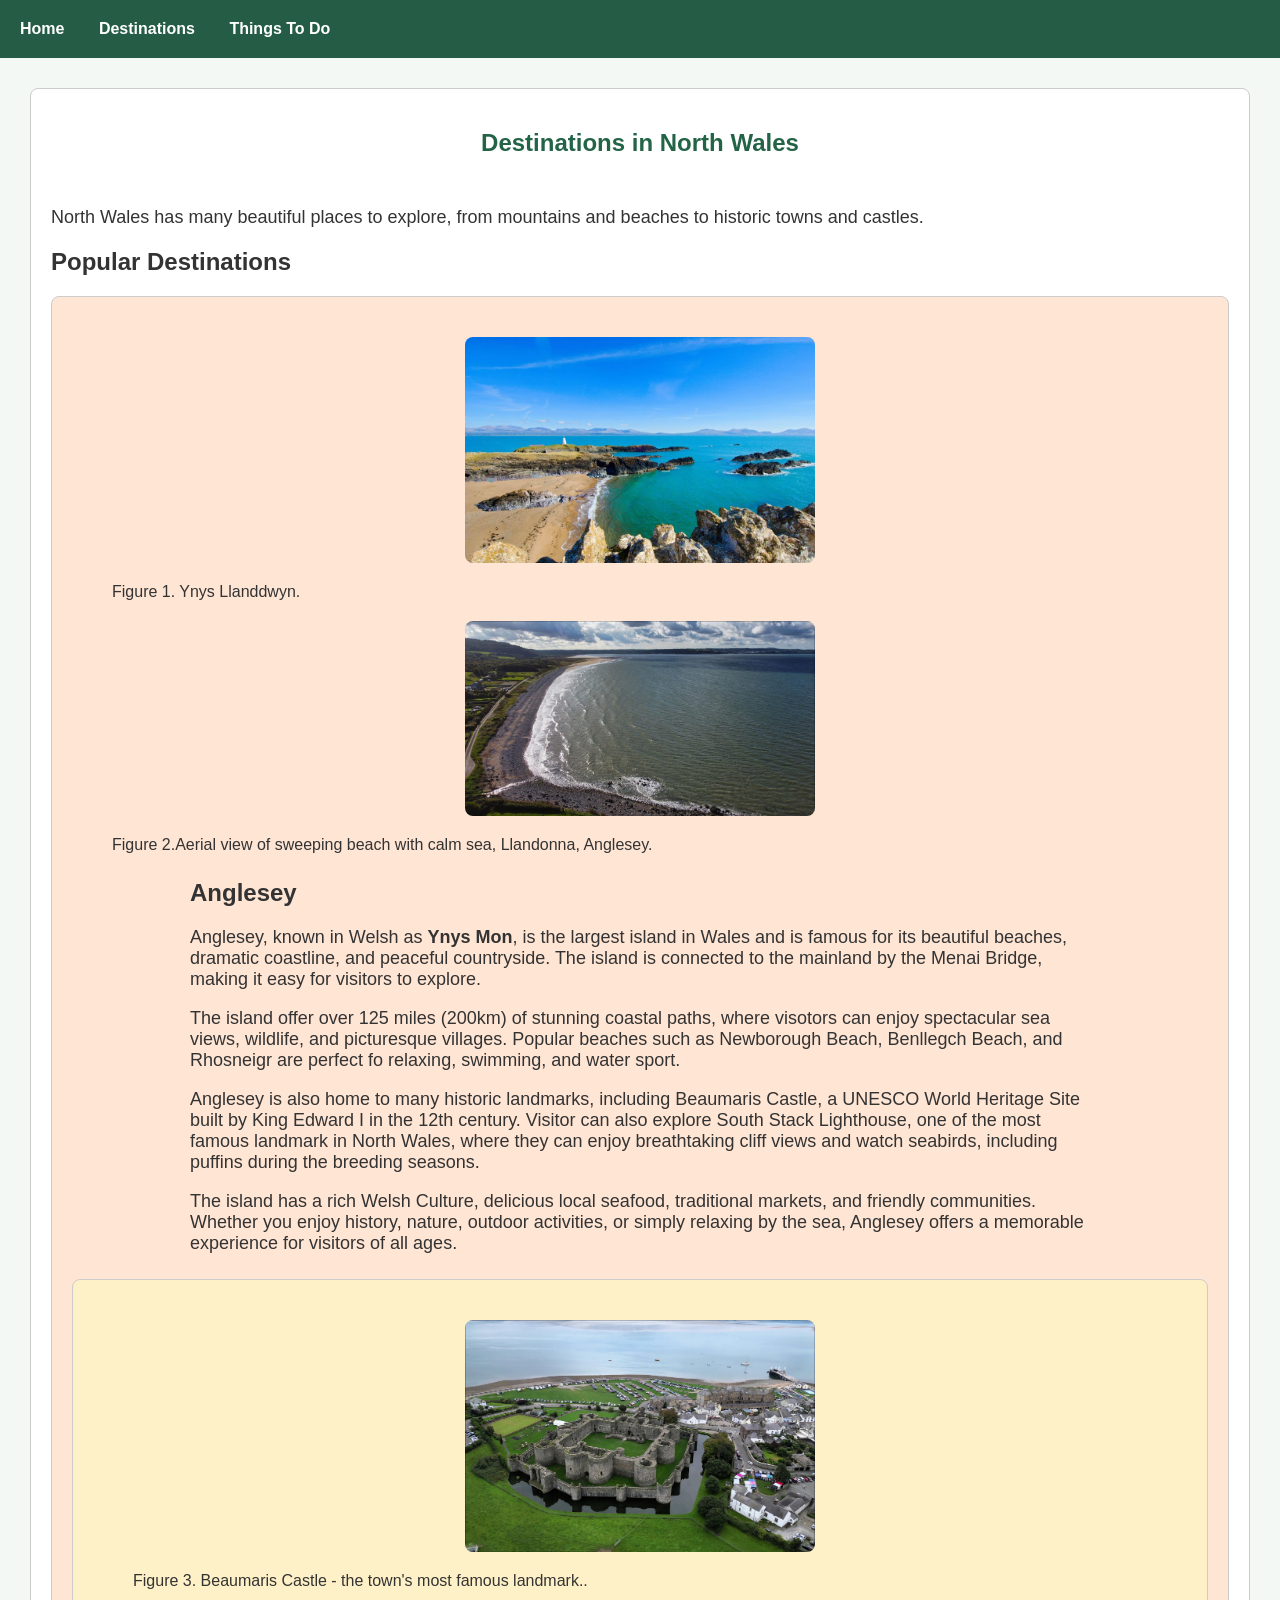
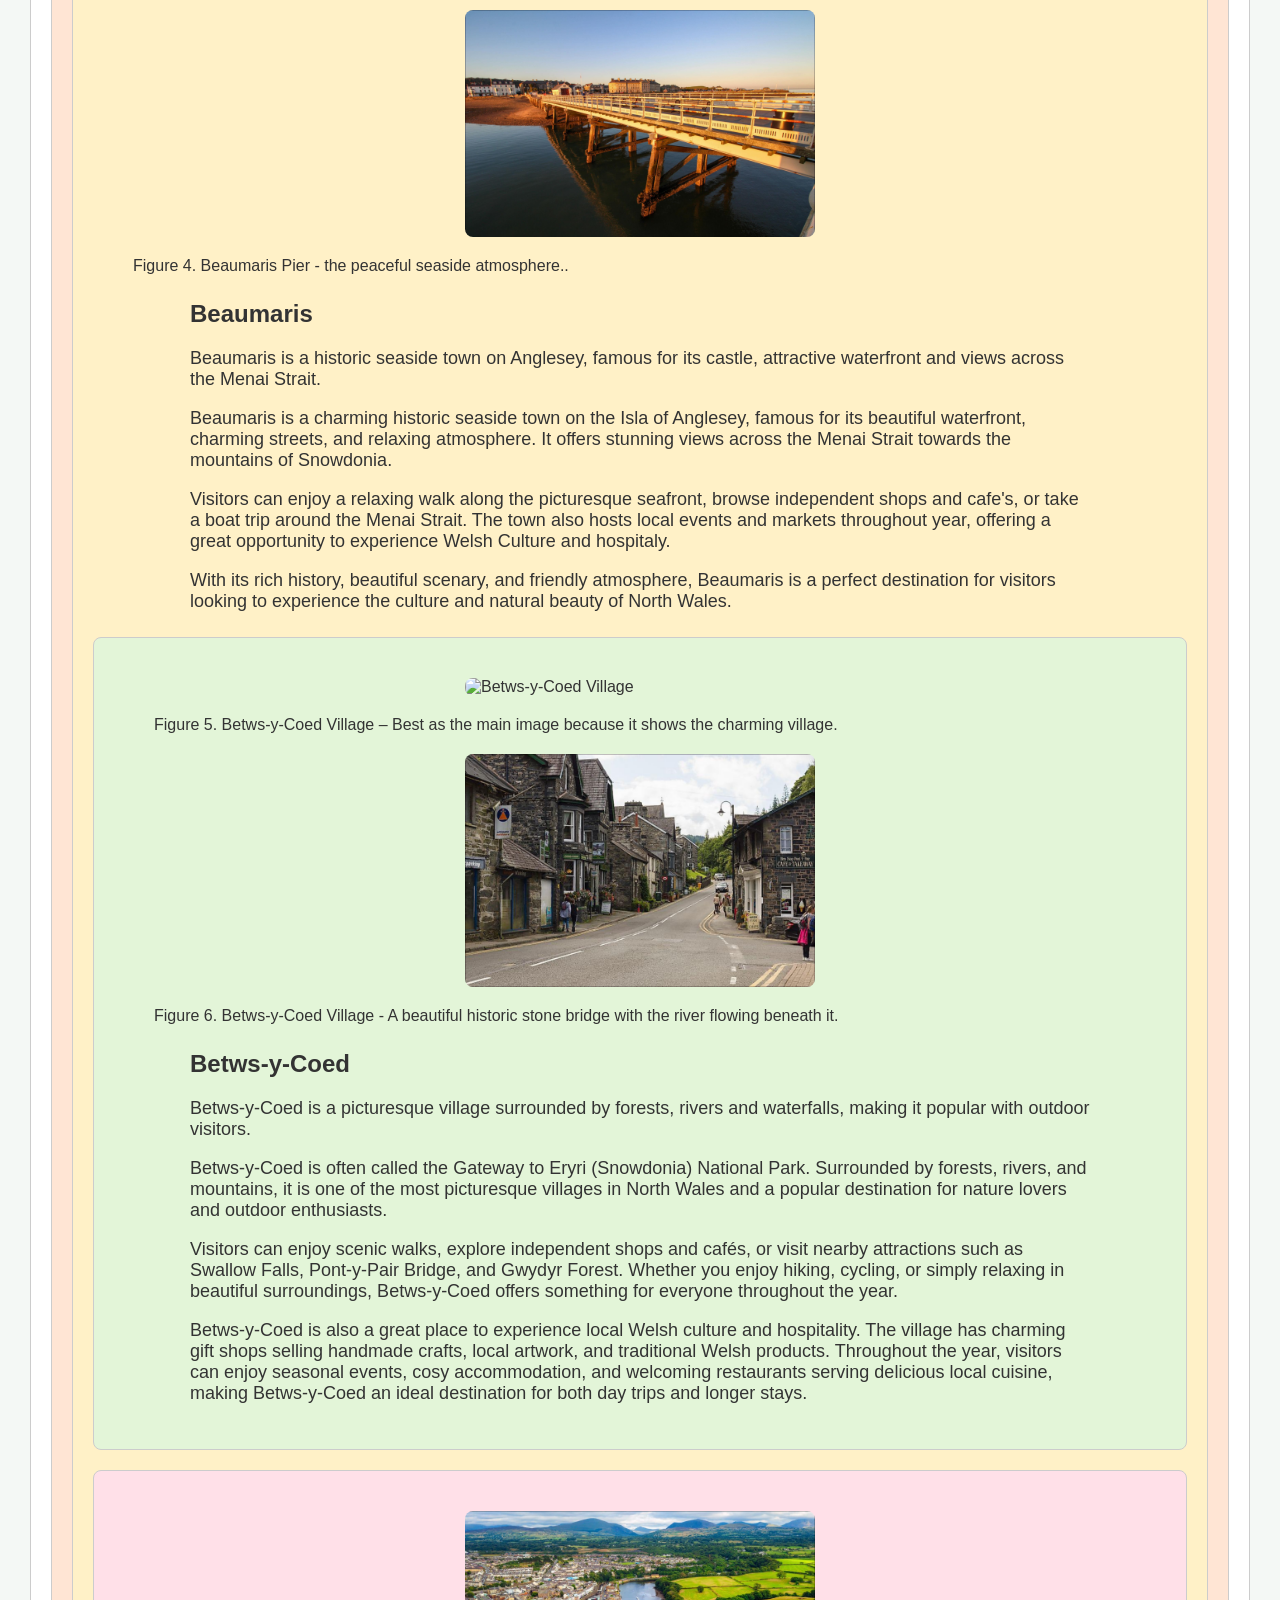
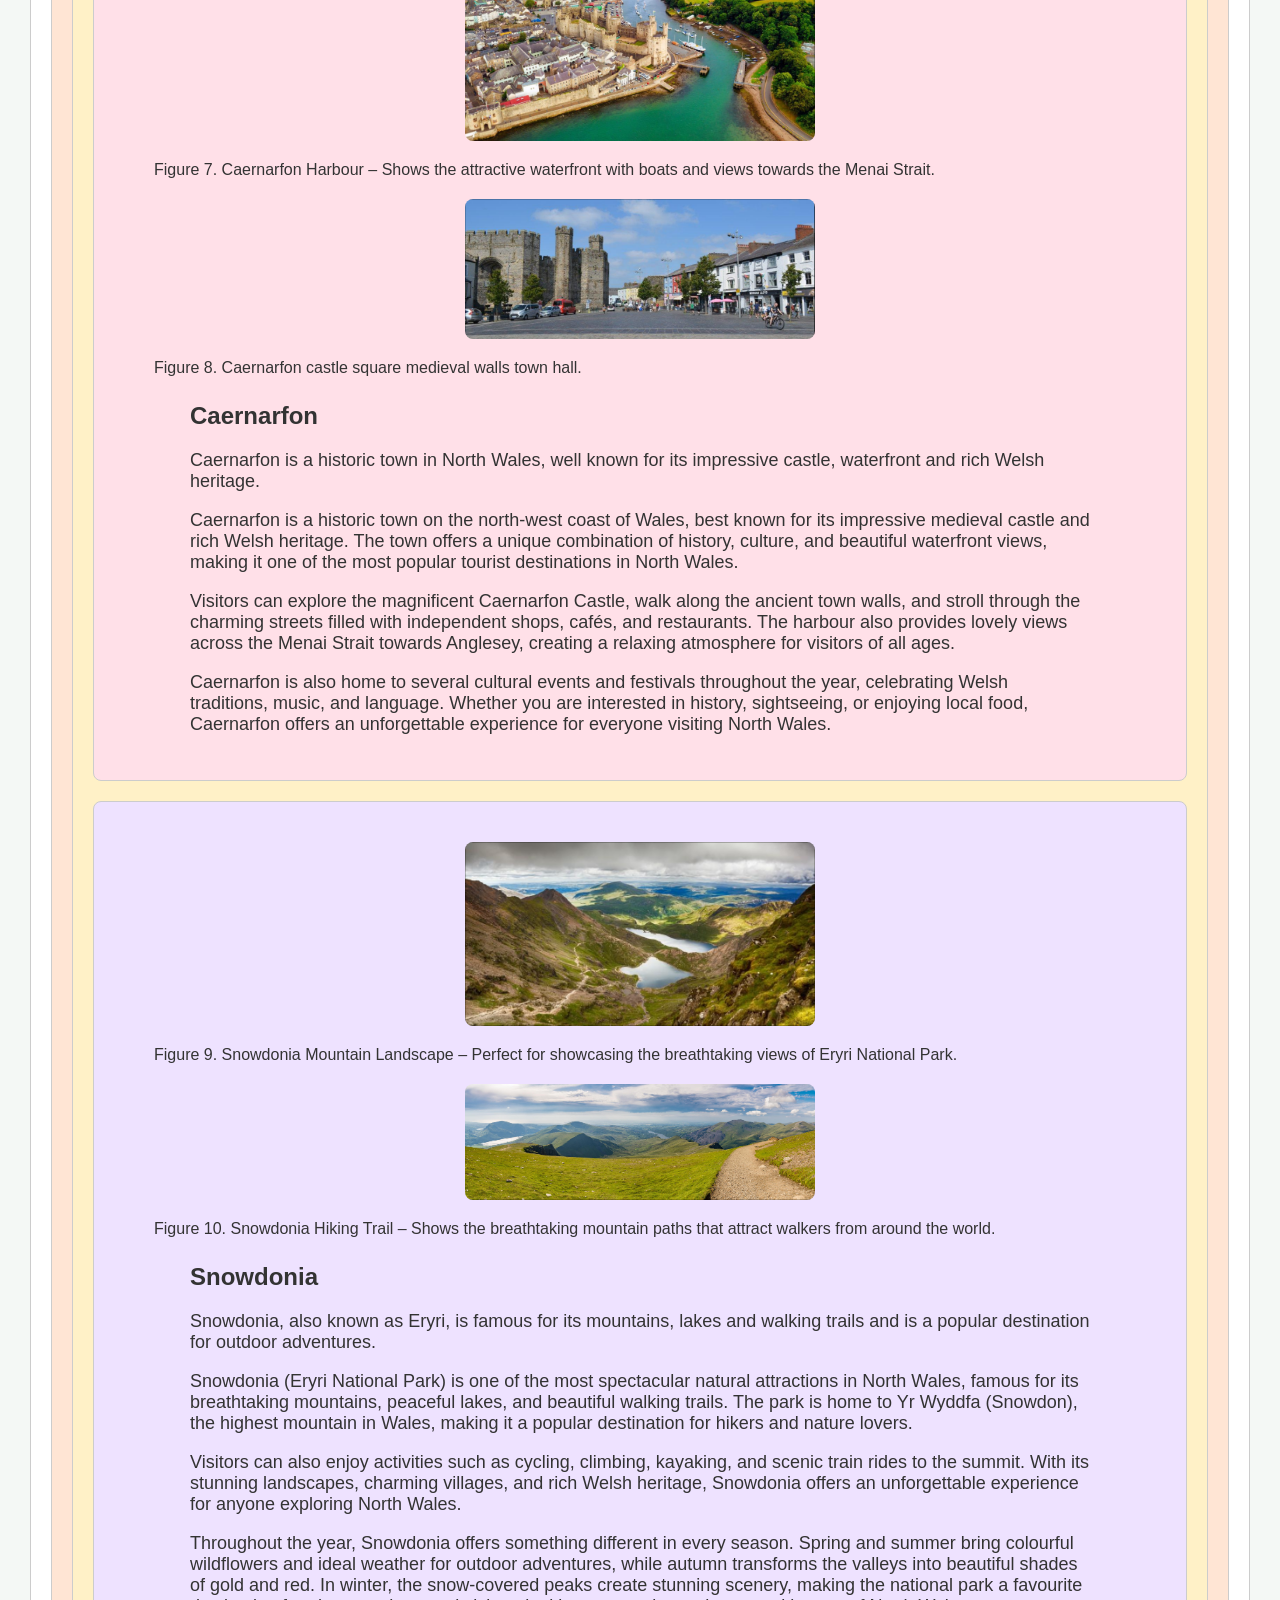
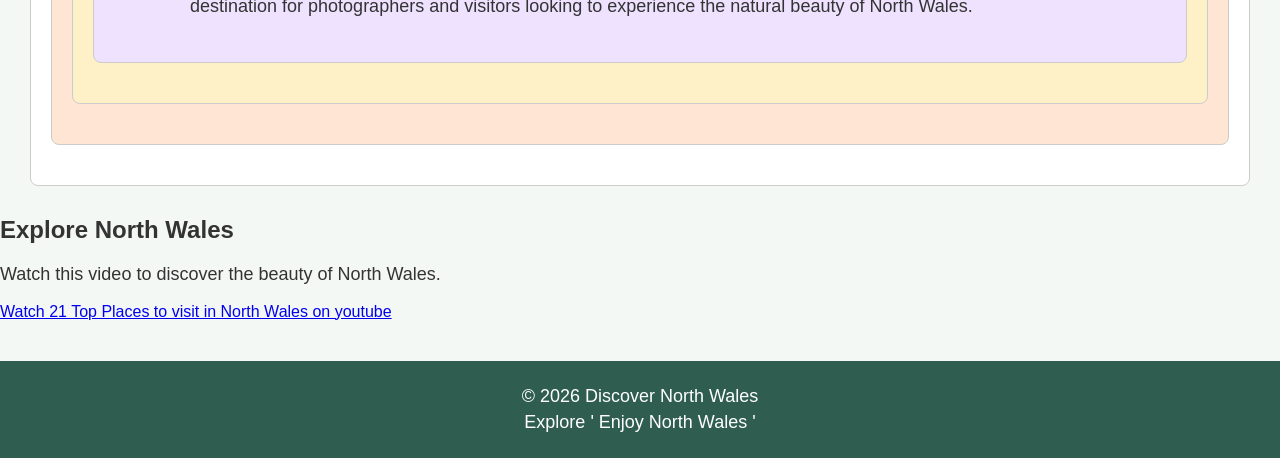
==== commit 6ec87506: "Add files via upload" ====
--- a/destinations.html
+++ b/destinations.html
@@ -4,7 +4,7 @@
 <head>
     <meta charset="UTF-8">
     <title>Destinations - Discover North Wales</title>
-	<link rel="stylesheet" href="css/Style.css">
+	<link rel="stylesheet" href="Style.css">
 </head>
 
 <body>
@@ -28,7 +28,7 @@
     <h2>Popular Destinations</h2>
 	
 	
-	<div class="destination-card anglesey" style="background-color:#dff3ff !important;">
+	<div class="destination-card anglesey" style="background-color:#ffe5d4 !important;">
 	
 <div class="images-galery">
     <figure>
@@ -76,8 +76,6 @@
 	   
 </div>
 
-<hr class="destination-divider">
-
 <div class="destination-card beaumaris" style="background-color:#fff1c7 !important;">
 
 <div class="images-galery">
@@ -272,4 +270,4 @@
 
 </body>
 
-</html>
+</html>
--- a/Style.css
+++ b/Style.css
@@ -0,0 +1,119 @@
+body {
+    font-family: Arial, sans-serif;
+    margin: 0;
+    background-color: #f4f8f5;
+    color: #333333;
+}
+
+nav {
+    background-color: #245c45;
+    padding: 20px;
+}
+
+nav a {
+    color: white;
+    text-decoration: none;
+	margin-right: 30px;
+	font-weight: bold;
+}
+
+h1 {
+    color: #245c45;
+}
+
+p {
+    font-size: 18px;
+}
+
+.card {
+    background-color: white;
+    border: 1px solid #cccccc;
+    padding: 20px;
+    margin: 30px;
+    border-radius: 8px;
+}
+
+
+.destination-image {
+    width: 350px;
+    max-width: 100%;
+    height: auto;
+    border-radius: 8px;
+    display: block;
+    margin: 20px auto;
+}
+
+.destination-card {
+    border: 1px solid #cccccc;
+    padding: 20px;
+    margin: 20px 0;
+    border-radius: 8px;
+    background-color: #ffffff;
+}
+
+table {
+    width: 100%;
+    border-collapse: collapse;
+    margin-top: 20px;
+}
+
+th, td {
+    border: 1px solid #cccccc;
+    padding: 12px;
+    text-align: left;
+}
+
+th {
+    background-color: #245c45;
+    color: white;
+}
+
+tr:nth-child(even) {
+    background-color: #f2f2f2;
+}
+
+.home-image {
+    width: 700px;
+    max-width: 100%;
+    height: auto;
+    display: block;
+    margin: 20px auto;
+    border-radius: 8px;
+}
+
+
+h1{
+    text-align: center;
+    color: #236447;
+	margin-bottom: 50px;
+}
+
+.welcome-text {
+    text-align: center;
+    margin-top: 20px;
+}
+
+footer {
+	background-color: #2f5d50
+	color: white;
+	text-align: center;
+	padding: 20px
+	margin-top: 40px;
+}
+
+footer p {
+	margin: 5px;
+}
+
+footer {
+	background-color: #2f5d50;
+	color: white;
+	text-align: center;
+	padding: 20px;
+    margin-top: 40px
+}
+
+footer p {
+	margin: 5px;
+}
+
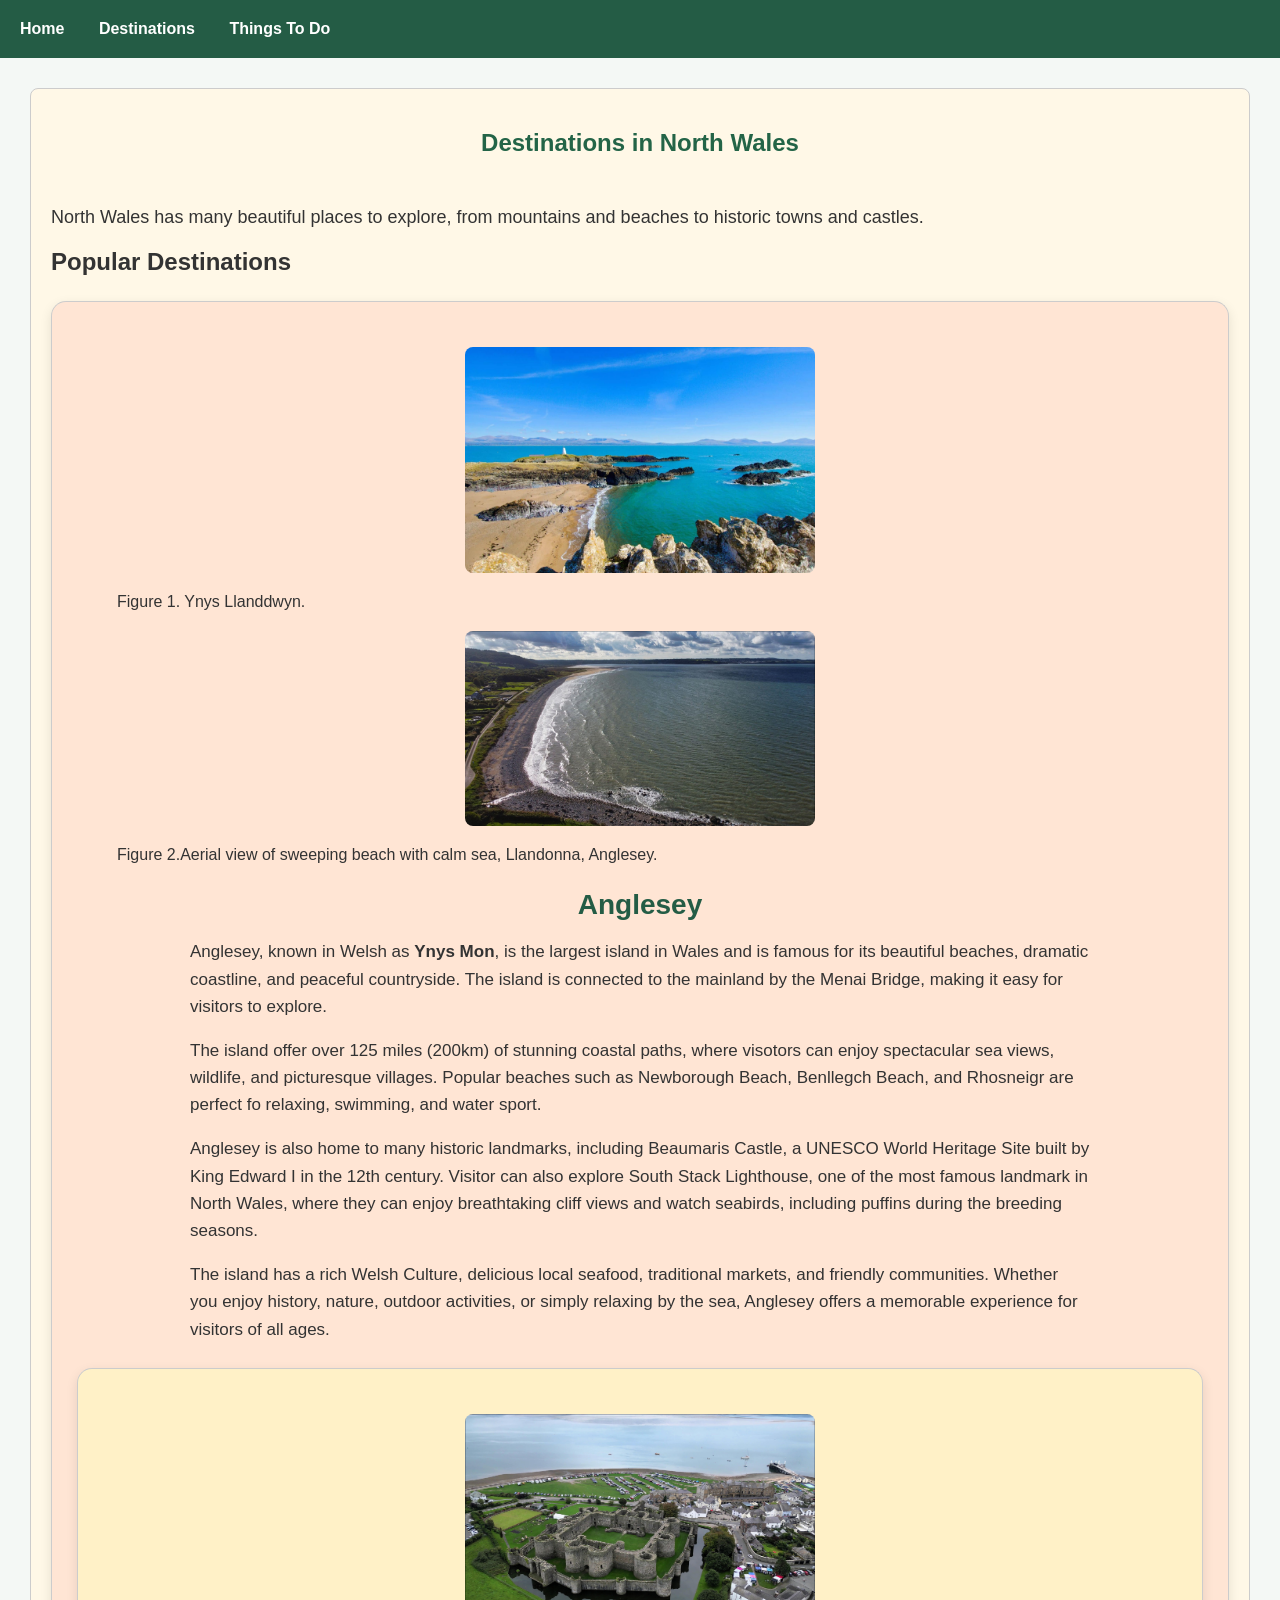
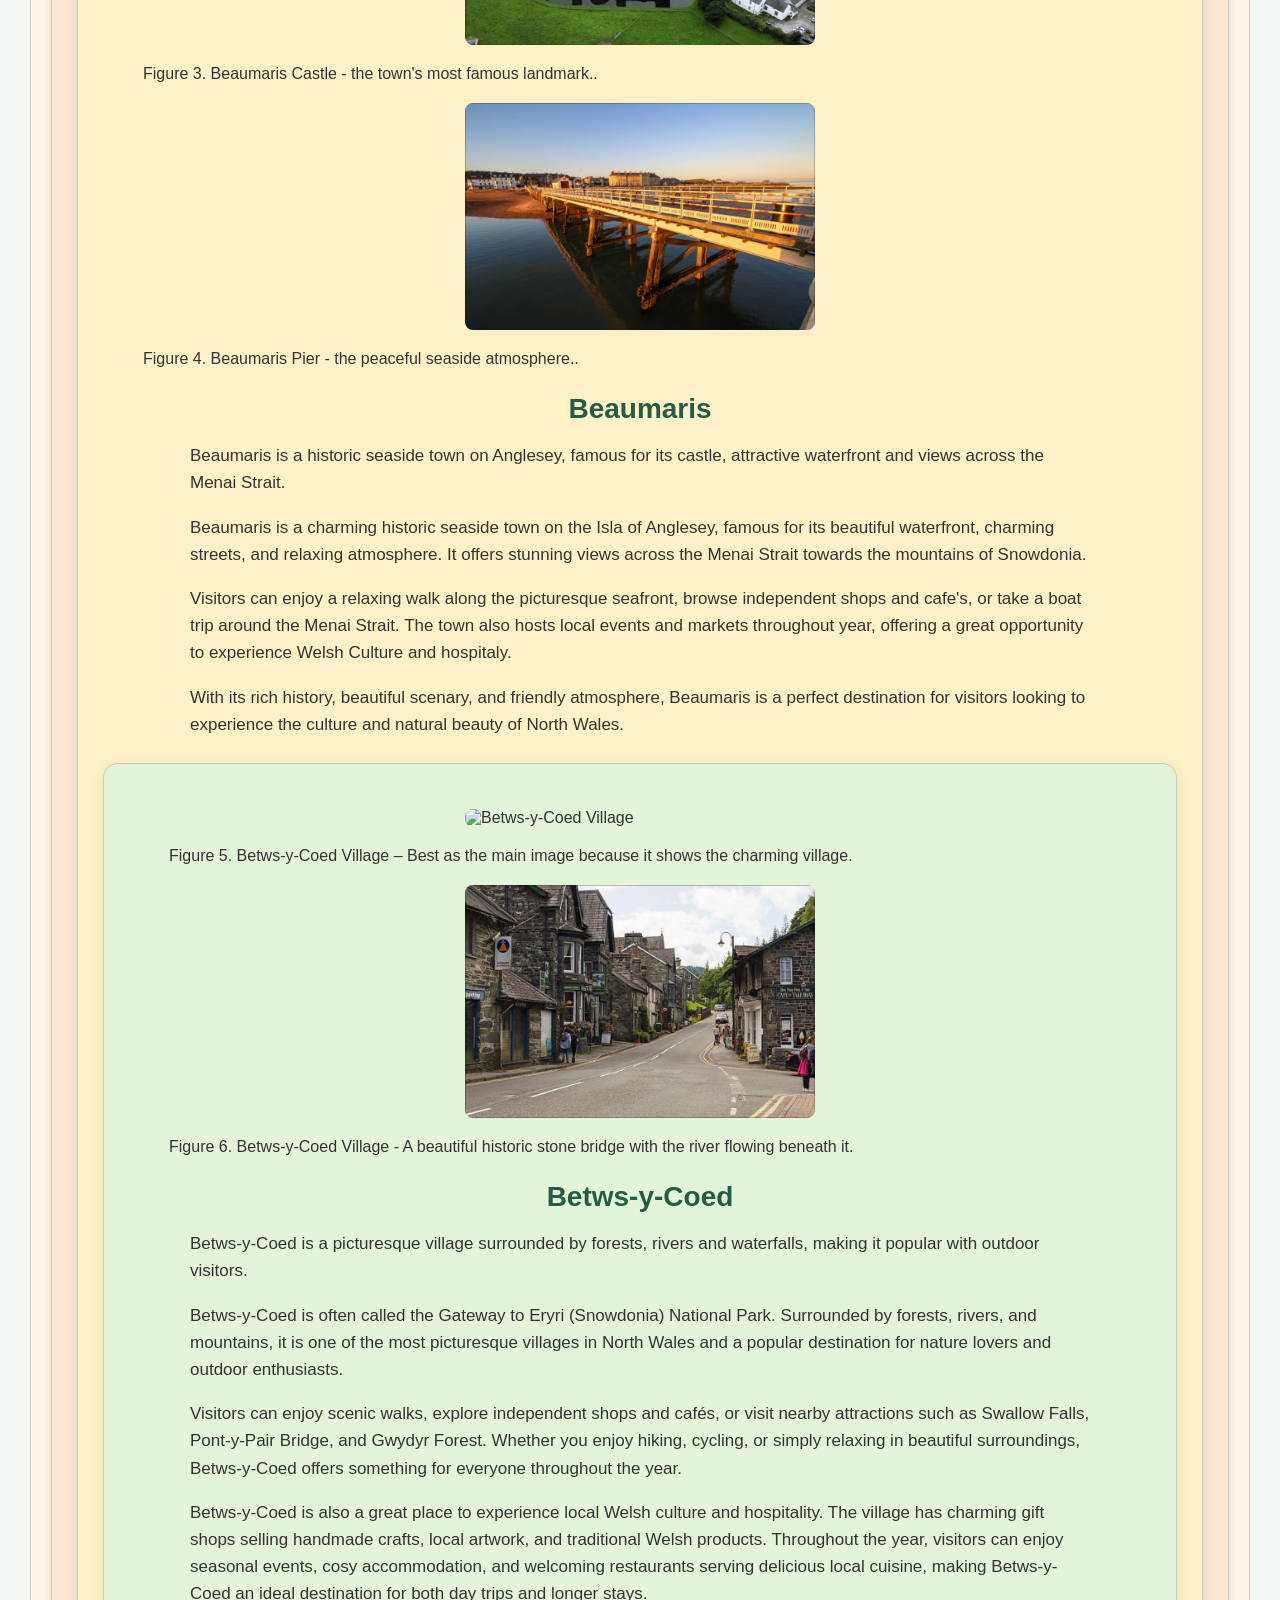
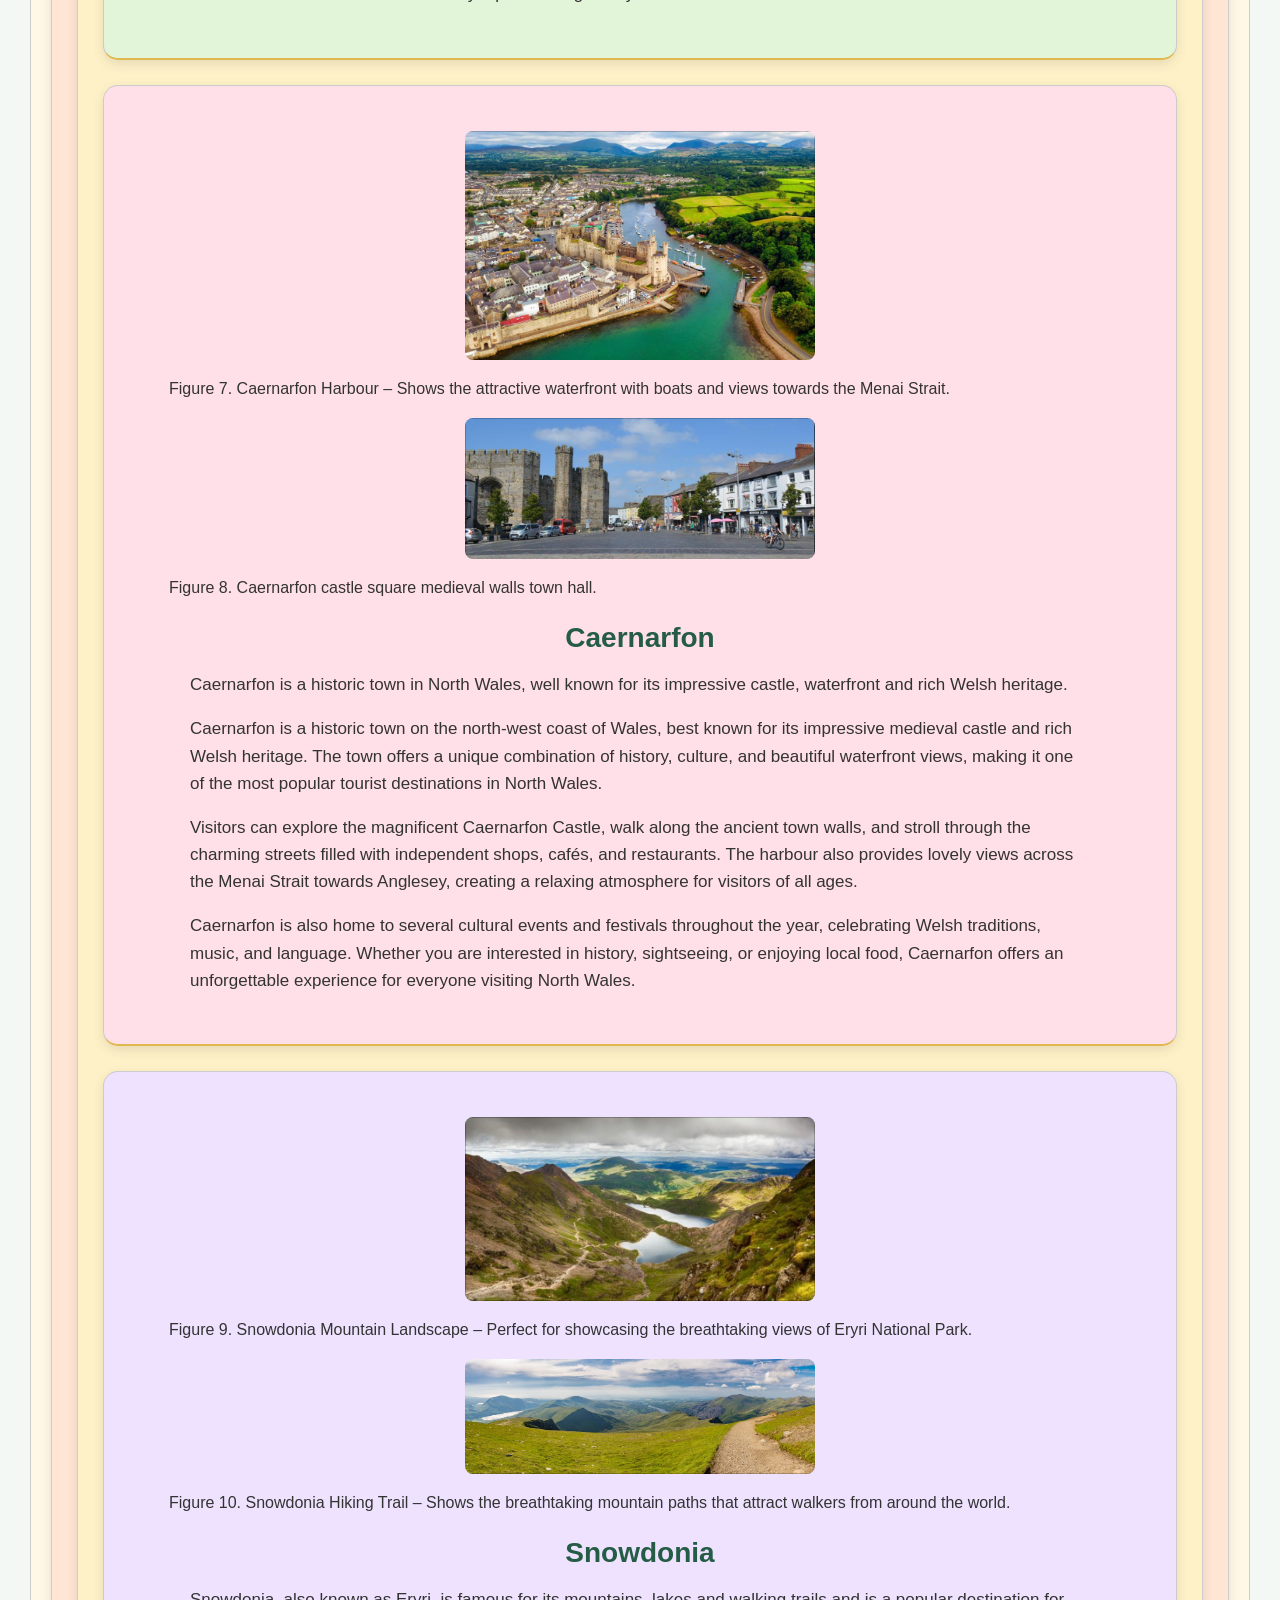
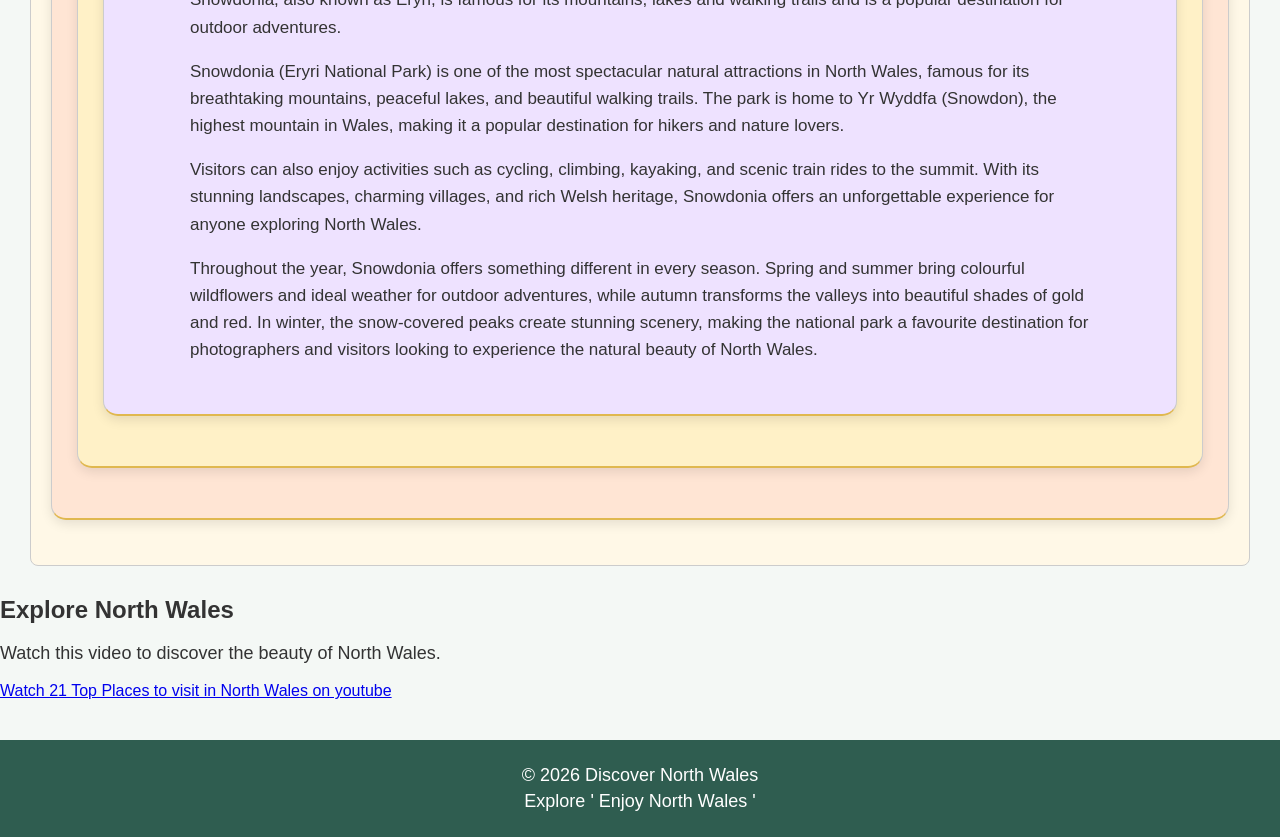
==== commit be0c6f1d: "Fix HTML encoding issues and update styles" ====
--- a/destinations.html
+++ b/destinations.html
@@ -4,7 +4,7 @@
 <head>
     <meta charset="UTF-8">
     <title>Destinations - Discover North Wales</title>
-	<link rel="stylesheet" href="Style.css">
+	<link rel="stylesheet" href="css/Style.css">
 </head>
 
 <body>
@@ -270,4 +270,4 @@
 
 </body>
 
-</html>+</html>
--- a/css/Style.css
+++ b/css/Style.css
@@ -0,0 +1,381 @@
+body {
+    font-family: Arial, sans-serif;
+    margin: 0;
+    background-color: #f4f8f5;
+    color: #333333;
+}
+
+nav {
+    background-color: #245c45;
+    padding: 20px;
+}
+
+nav a {
+    color: white;
+    text-decoration: none;
+	margin-right: 30px;
+	font-weight: bold;
+}
+
+h1 {
+    color: #245c45;
+}
+
+p {
+    font-size: 18px;
+}
+
+.card {
+    background-color: #fff8e7;
+    border: 1px solid #cccccc;
+    padding: 20px;
+    margin: 30px;
+    border-radius: 8px;
+}
+
+
+.destination-image {
+    width: 350px;
+    max-width: 100%;
+    height: auto;
+    border-radius: 8px;
+    display: block;
+    margin: 20px auto;
+}
+
+.destination-card {
+    border: 1px solid #cccccc;
+    padding: 30px;
+    margin: 20px 0;
+    border-radius: 8px;
+    background-color: #ffffff;
+}
+
+table {
+    width: 100%;
+    border-collapse: collapse;
+    margin-top: 20px;
+}
+
+th, td {
+    border: 1px solid #cccccc;
+    padding: 12px;
+    text-align: left;
+}
+
+th {
+    background-color: #245c45;
+    color: white;
+}
+
+tr:nth-child(even) {
+    background-color: #f2f2f2;
+}
+
+.home-image {
+    width: 700px;
+    max-width: 100%;
+    height: auto;
+    display: block;
+    margin: 20px auto;
+    border-radius: 8px;
+}
+
+
+h1{
+    text-align: center;
+    color: #236447;
+	margin-bottom: 50px;
+}
+
+.welcome-text {
+    text-align: center;
+    margin-top: 20px;
+}
+
+footer {
+	background-color: #2f5d50
+	color: white;
+	text-align: center;
+	padding: 20px
+	margin-top: 40px;
+}
+
+footer p {
+	margin: 5px;
+}
+
+footer {
+	background-color: #2f5d50;
+	color: white;
+	text-align: center;
+	padding: 20px;
+    margin-top: 40px
+}
+
+footer p {
+	margin: 5px;
+}
+
+.visitors-tips {
+    background-color: #fff8dc;
+    padding: 20px 30px;
+    margin: 30px;
+    border-radius: 10px;
+    border-left: 5px solid #d4a017;
+}
+
+.visitors-tips h2 {
+    margin-top: 0;
+    color: #245c45;
+}
+
+table tr:hover td {
+    background-color: #d9ead3;
+    transition: background-color 0.3s ease;
+}
+
+.activity-images {
+    margin-bottom: 40px;
+}
+
+.activity-cards {
+    display: flex;
+    flex-wrap: wrap;
+    justify-content: center;
+    gap: 12px;
+    margin: 20px 0 30px;
+}
+
+.activity-card {
+    width: 115px;
+    min-height: 110px;
+    padding: 15px;
+    background-color: #eef8e9;
+    border-radius: 12px;
+    text-align: center;
+    font-size: 34px;
+    box-shadow: 0 3px 8px rgba(0,0,0,0.12);
+}
+
+.activity-card span {
+    display: block;
+    margin-top: 10px;
+    font-size: 15px;
+    font-weight: bold;
+    color: #245c45;
+}
+
+/* Different colours for Popular Activities */
+
+.activity-card:nth-child(1) {
+    background-color: #e7f6d9;
+}
+
+.activity-card:nth-child(2) {
+    background-color: #eadcff;
+}
+
+.activity-card:nth-child(3) {
+    background-color: #fff0b8;
+}
+
+.activity-card:nth-child(4) {
+    background-color: #d9eaff;
+}
+
+.activity-card:nth-child(5) {
+    background-color: #ffdce5;
+}
+
+.activity-card:nth-child(6) {
+    background-color: #ddf5cf;
+}
+
+.activity-card:nth-child(7) {
+    background-color: #ffe1bd;
+}
+
+.activity-card:nth-child(8) {
+    background-color: #d7f4f5;
+}
+
+/* Activity Guide table */
+
+table {
+    width: 100%;
+    border-collapse: collapse;
+    margin-top: 20px;
+    border-radius: 10px;
+    overflow: hidden;
+}
+
+th {
+    background-color: #176b45;
+    color: white;
+    padding: 14px;
+    text-align: left;
+}
+
+td {
+    padding: 13px;
+    border-bottom: 1px solid #dddddd;
+}
+
+/* alternating rows */
+tr:nth-child(even) {
+    background-color: #eef8f1;
+}
+
+tr:nth-child(odd) {
+    background-color: #ffffff;
+}
+
+/* colour when mouse touches a row */
+tr:hover {
+    background-color: #fff2bd;
+    transition: 0.3s;
+}
+
+.visitors-tips {
+    background: linear-gradient(135deg, #fff8dc, #fff3c4);
+    border-left: 6px solid #e5a800;
+    padding: 22px 30px;
+    margin: 30px 0;
+    border-radius: 12px;
+    box-shadow: 0 4px 10px rgba(0,0,0,0.08);
+}
+
+.visitors-tips h2 {
+    color: #176b45;
+    margin-top: 0;
+}
+
+.visitors-tips li {
+    margin: 8px 0;
+    font-size: 17px;
+}
+
+.activity-images img {
+    transition: transform 0.3s ease, box-shadow 0.3s ease;
+}
+
+.activity-images img:hover {
+    transform: scale(1.03);
+    box-shadow: 0 8px 18px rgba(0, 0, 0, 0.20);
+}
+
+/* Colourful Destination Cards */
+
+.destination-card:nth-of-type(1) {
+    background-color: #e3f2fd;   /* soft blue */
+}
+
+.destination-card:nth-of-type(2) {
+    background-color: #fff3cd;   /* soft yellow */
+}
+
+.destination-card:nth-of-type(3) {
+    background-color: #e8f5e9;   /* soft green */
+}
+
+.destination-card:nth-of-type(4) {
+    background-color: #fce4ec;   /* soft pink */
+}
+
+.destination-card:nth-of-type(5) {
+    background-color: #ede7f6;   /* soft purple */
+}
+
+.destination-card {
+    border-radius: 15px;
+    padding: 25px;
+    margin: 25px 0;
+    box-shadow: 0 4px 10px rgba(0,0,0,0.08);
+    transition: transform 0.3s ease, box-shadow 0.3s ease;
+}
+
+.destination-card:hover {
+    transform: translateY(-5px);
+    box-shadow: 0 8px 18px rgba(0,0,0,0.15);
+}
+
+.destination-card {
+    background-color: #e8f5e9;
+    border-radius: 15px;
+    padding: 25px;
+    margin: 25px 0;
+    box-shadow: 0 4px 12px rgba(0,0,0,0.10);
+}
+
+/* Different colours for destination cards */
+
+.destination-card.anglesey {
+    background-color: #ffe5d4; !important;
+}
+
+.destination-card.beaumaris {
+    background-color: #fff1c7;
+}
+
+.destination-card.betws {
+    background-color: #e3f5d8;
+}
+
+.destination-card.caernarfon {
+    background-color: #ffe0e8;
+}
+
+.destination-card.snowdonia {
+    background-color: #eee2ff;
+}
+
+.destination-card {
+    transition: transform 0.3s ease, box-shadow 0.3s ease;
+}
+
+.destination-card:hover {
+    transform: translateY(-5px);
+    box-shadow: 0 8px 18px rgba(0, 0, 0, 0.15);
+}
+
+.destination-card h2,
+.destination-card p {
+    max-width: 900px;
+    margin-left: auto;
+    margin-right: auto;
+}
+
+.destination-card h2 {
+    text-align: center;
+    color: #245c45;
+    font-size: 28px;
+    margin-top: 25px;
+}
+
+.destination-card p {
+    font-size: 17px;
+    line-height: 1.6;
+}
+
+.destination-text {
+    max-width: 900px;
+    margin: 25px auto;
+    padding: 0 20px;
+}
+
+.destination-text h2 {
+    text-align: center;
+    color: #245c45;
+    font-size: 28px;
+    margin-bottom: 15px;
+}
+
+.destination-text p {
+    font-size: 17px;
+    line-height: 1.6;
+}
+
+.destination-card {
+    border-bottom: 2px solid #e0b84f !important;
+}
